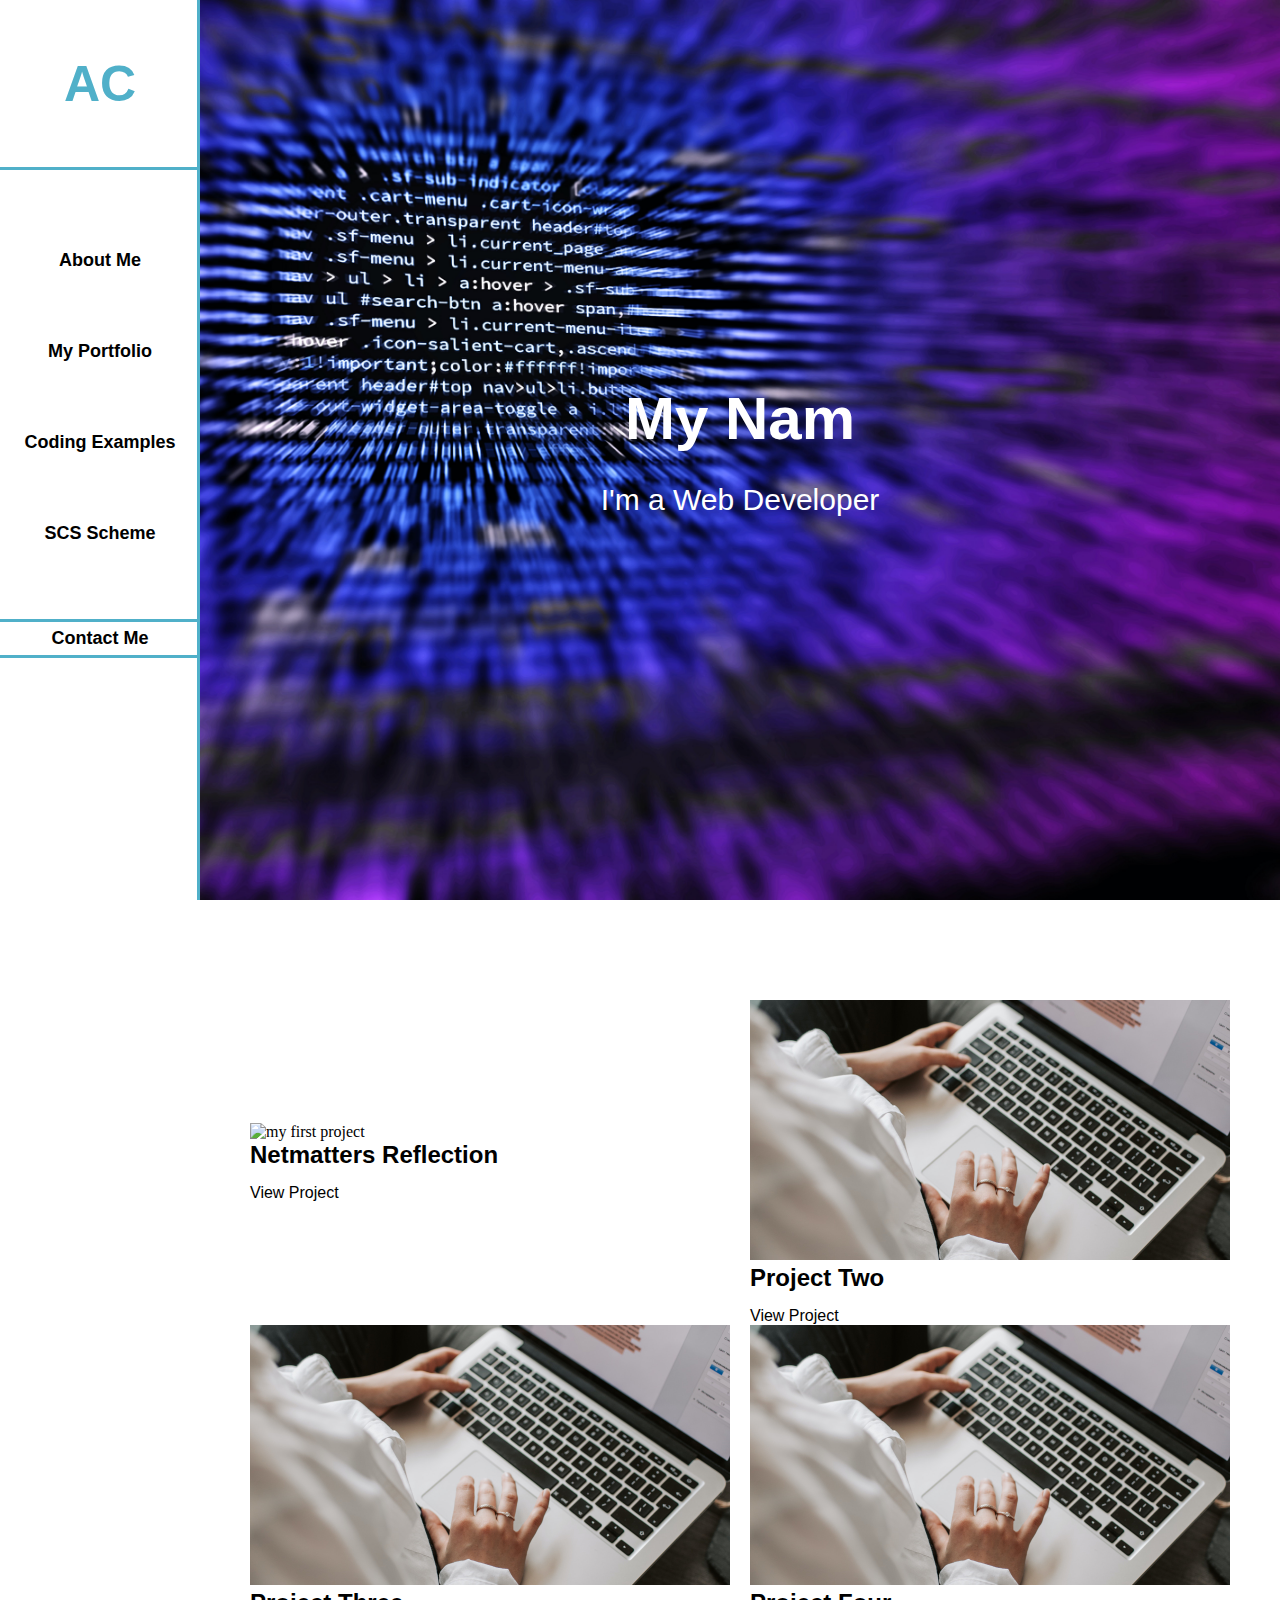
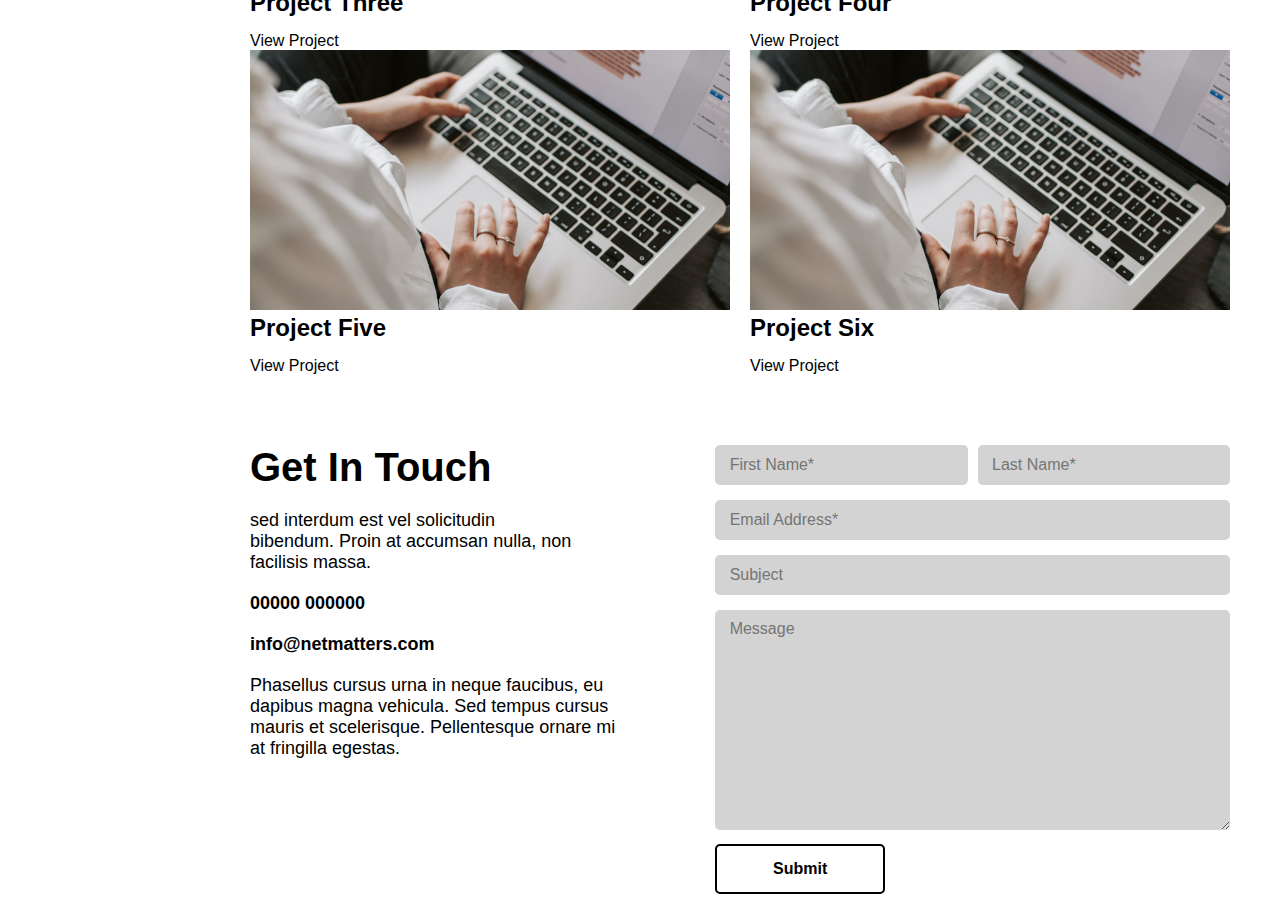
==== Index.html @ 8608a2a6 "added javascript to the pages." ====
<!DOCTYPE html>
	<html lang="en">
	<head>
		<script src="https://kit.fontawesome.com/be4ae0c476.js" crossorigin="anonymous"></script>
		<meta charset="utf-8">
		<meta name="viewport" content="width=device-width, initial-scale=1">
		<link rel="stylesheet" type="text/css" href="style.css">
		<title>Alex Cannon's portfolio</title>
	</head>
	<body style="margin: 0;">
		<div class="side-nav">
			<div class=logo>
				<a href="#first-top"><h1>AC</h1></a>
			</div>
			<div class="sections">
				<a class="pages" href="Aboutme.html"><span>About Me</span></a>
				<a class="pages" href="#projects"><span>My Portfolio</span></a>
				<a class="pages" href="Coding.html"><span>Coding Examples</span></a>
				<a class="pages" href="SCS.html"><span>SCS Scheme</span></a>
				<div class="contact">
					<a href="#contact-me"><strong>Contact Me</strong></a>
				</div>
				<div class="icons">
					<ul>
						<li><a href="#"><i class="fab fa-facebook-f fa-fw"></i></a></li>
						<li><a href="#"><i class="fab fa-instagram fa-fw"></i></a></li>
						<li><a href="#"><i class="fab fa-twitter fa-fw"></i></a></li>
						<li><a href="#"><i class="fab fa-linkedin-in fa-fw"></i></a></li>
					</ul>
				</div>
			</div>
		</div>
		<div class="tab-btn">
			<button class="hid-btn"><span id="menu-tab">m e n u</span> <i class="fas fa-arrow-right fa-fw"></i></button>
		</div>
		<div class="tab-btn-2">
			<button class="hid-btn-2"><span id="menu-tab-2">m e n u</span> <i class="fas fa-arrow-left fa-fw"></i></button>
		</div>
		<div class="content">
			<div id="first-top"></div>
			<div class="hero">
				<h1 class="text-effect">My Name is Alex Cannon</h1>
				<span>I'm a Web Developer</span>
				<a class="scroll-down" href="#bottom"><i class="fas fa-angle-double-down"></i></a>
			</div>
			<div class="main-content">
			<div class="projects" id="projects">
				<a href="http://netmatters.alex-cannon.netmatters-scs.co.uk/" target="blank">
					<div class="pro-img">			
						<img src="project1.PNG" alt="my first project">
						<p class="hidden-description">This is the first coding task I completed.<br>I was asked to recreate the Netmatters homepage.<br> Functionality will be added later.</p>
					</div>	
					<h2>Netmatters Reflection</h2>
					<span>View Project <i class="fas fa-arrow-right fa-fw"></i></span>
				</a>
				<a href="#">
					<div class="pro-img">
						<img src="new-placeholder.jpg" alt="placeholder img">
					</div>
					<h2>Project Two</h2>
					<span>View Project <i class="fas fa-arrow-right fa-fw"></i></span>
				</a>
				<a href="#">
					<div class="pro-img">
						<img src="new-placeholder.jpg" alt="placeholder img">
					</div>
					<h2>Project Three</h2>
					<span>View Project <i class="fas fa-arrow-right fa-fw"></i></span>
				</a>
				<a href="#">
					<div class="pro-img">
						<img src="new-placeholder.jpg" alt="placeholder img">
					</div>
					<h2>Project Four</h2>
					<span>View Project <i class="fas fa-arrow-right fa-fw"></i></span>
				</a>
				<a href="#">
					<div class="pro-img">
						<img src="new-placeholder.jpg" alt="placeholder img">
					</div>
					<h2>Project Five</h2>
					<span>View Project <i class="fas fa-arrow-right fa-fw"></i></span>
				</a>
				<a href="#">
					<div class="pro-img">
						<img src="new-placeholder.jpg" alt="placeholder img">
					</div>
					<h2>Project Six</h2>
					<span>View Project <i class="fas fa-arrow-right fa-fw"></i></span>
				</a>
			</div>
			<div class="form-section" id="contact-me">
				<div class="get-in-touch">
					<h2>Get In Touch</h2>
					<p>sed interdum est vel solicitudin<br> bibendum. Proin at accumsan nulla, non<br>facilisis massa.</p>
					<p class="contact-info">00000 000000</p>
					<p class="contact-info"><a href="#">info@netmatters.com</a></p>
					<p>Phasellus cursus urna in neque faucibus, eu<br>dapibus magna vehicula. Sed tempus cursus<br> mauris et scelerisque. Pellentesque ornare mi<br>at fringilla egestas.</p>
				</div>
				<form>
					<div class="fir-las">
						<input class="first" type="text" required name="first name" placeholder=" First Name*">
						<input type="text" required name="last name" placeholder=" Last Name*">
					</div>
					<input type="email" required name="email address" placeholder=" Email Address*">
					<input type="text"  name="subject" placeholder=" Subject">
					<textarea name="message" placeholder=" Message"></textarea>
					<input class="btn" type="submit" value="Submit">
				</form>
			</div>
			<div class="back-to-top" id="bottom">
				<a href="#"><i class="fas fa-angle-double-up"></i></a>
			</div>
			</div>
		</div>
		<script src="main.js"></script>
	</body>
	</html>
---- style.css ----
*{
	margin: 0;
	padding: 0;
	box-sizing: border-box;
}

.side-nav{
	align-items: center;
	position: fixed;
	width: 200px;
	height: 100vh;
	border-right: 3px solid #50b0c9;
	overflow-x: hidden;
	overflow-y: auto;
	z-index: 1;
	background-color: white;
}

.tab-btn, .tab-btn-2{
	position: fixed;
	top: 40%;
	visibility: hidden;
	z-index: 1;
}

.tab-btn-2{
	left: 197px;
}

.hid-btn, .hid-btn-2{
	height: 90px;
	width: 40px;
	position: absolute;
	background-color: white;
	border: 2px solid #50b0c9;
	border-radius: 3px;	
}

.hid-btn-2{
	border-left: none;
}


#menu-tab, #menu-tab-2{
	font-family: sans-serif;
	font-size: 13px;
	font-weight: 600;
	margin: 0;
	line-height: 1;

}

.hid-btn span, .hid-btn-2 span{
	position: absolute;
	width: 1em;
	top: 4%;
	left:30%;
}

.hid-btn i, .hid-btn-2 i{
	position: absolute;
	top: 80%;
	left: 27%;
	font-size: 13px;
}

.content{
	margin-left: 200px;
	margin-right: 50px;
}


@media all and (max-width: 600px){
	.tab-btn{
		visibility: visible;
	}
	/*.tab-btn-2{
		visibility: hidden;
	}*/
	.content{
		margin-left: 0;
	}
	.side-nav{
		visibility: hidden;
	}
}

.main-content{
	margin-left: 50px;
}

.logo{
	width: 200px;
	height: 170px;
	display: flex;
	justify-content: center;
	place-items: center;
	line-height: 3;
	font-family: sans-serif;
	border-bottom: 3px solid #50b0c9;

}

.logo h1{
	font-size: 50px !important;
	color: #50b0c9;
	text-decoration: none !important;
	margin-bottom: 0px !important;
}

.sections{
	width: 200px;
	font-size: 18px;
	font-weight: 600;
	font-family: sans-serif;
	align-items: center;
	justify-content: center;
	margin-top: 20px;
}

.pages{
	text-decoration: none;
	text-align: center;
	color: black;
	display: block;
	padding-top: 60px;
	margin-left: 0px;
	margin-bottom: 10px;
}

.pages span{
	padding-bottom: 6px;
}

.pages span:hover{
	border-bottom: 2px solid #50b0c9;
}

.contact{
	text-align: center;
	display: block;
	margin-top: 75px;
	margin-left: 0;
	margin-bottom: 10px;
	border-top: 3px solid #50b0c9;
	border-bottom: 3px solid #50b0c9;
	padding-top: 6px;
	padding-bottom: 6px;
	width: 200px;
}

a{
	text-decoration: none;
	color: black;
}

li {
	display: inline-block;
}

ul{
	text-align: center;
	margin: 50px 0;
}

i{
	color: #50b0c9;
	font-size: 19px;
}

.hero{
	width: auto;
	height: 100vh;
	background-image: url('hero-img.jpg');
	background-size: cover;
	background-position: 20% 30%;
	display: flex;
	position: relative;
	flex-direction: column;
	justify-content: center;
	align-items: center;
	margin-right: -50px;
}

.aboutme .hero{
	width: auto;
	height: 600px;
	background-image: url('hero-img2.jpg');
	background-size: cover;
	margin-right:-50px;
	background-position: 50% 50%;
	margin-bottom: 20px;
}

.coding .hero{
	width: auto;
	height: 600px;
	background-image: linear-gradient( rgb(0,0,0), rgba(0,0,0,.0)),url('hero-img3.jpg');
	background-size: cover;
	margin-right:-50px;
	background-position: 50% 50%;
	margin-bottom: 20px;
}

.hero h1{
	text-align: center;
	color: white;
	font-family: sans-serif;
	font-size: 60px;
	margin-bottom: 30px;
}

.hero span{
	color: white;
	font-family: sans-serif;
	font-size: 30px;
}

.scroll-down{
	position: absolute;
	bottom: 0;
	left: 50%;
}

.scroll-down i{
	font-size: 40px;
	color: white;
}

.projects{
	margin-top: 100px;
	display: flex;
	flex-wrap: wrap;
	flex-direction: row;
	justify-content: center;
	align-items: center;
	justify-content: space-between;
	margin-left: -20px;
}

.projects img{
	width: 100%;
}

.projects h2{
	font-family: sans-serif;
	font-weight: 600;
	margin-bottom: 15px;
	color: black;
}

.projects span{
	font-family: sans-serif;
	color: black;
	font-size: 16px;
}

.projects a{
	text-decoration: none;
	flex-basis: 390px;
	flex-grow: 1;
	flex-shrink: 1;
	margin-left: 20px;

}

.projects i{
	color: black;
	margin-bottom: 50px;
	font-size: 14px;
}

.pro-img{
	position: relative;
}

.hidden-description{
	position: absolute;
	top: 25%;
	left: 15%;
	color: white;
	font-size: 30px;
	visibility: hidden;
}

.projects a:hover .hidden-description{
	visibility: visible;
}

.projects a:hover h2, .projects a:hover span, .projects a:hover i{
	color: grey;
}

.projects a:hover img{
	box-shadow: 0 0 15px grey;
	border-radius: 5px;
}

.projects a:hover .pro-img::before{
	content: "";
	width: 100%;
	height: 99%;
	background-color: rgba(0, 0, 0, 0.5);
	position: absolute;
	border-radius: 5px;
}

.form-section{
	margin-top: 70px;
	width: 100%;
	display: flex;
	flex-direction: row;
	flex-wrap: wrap;
}

.get-in-touch{
	margin-right: 100px;
}

@media all and (max-width: 900px){
	.get-in-touch{
		margin-right: 0px;
	}
}

.form-section h2{
	font-family: sans-serif;
	font-size: 40px;
	font-weight: 600;
	margin-bottom: 20px;
}

.form-section p{
	font-family: sans-serif;
	font-size: 18px;
	margin-bottom: 20px;
}

.contact-info{
	font-family: sans-serif;
	margin-bottom: 20px;
	font-size: 20px;
	font-weight: 600;
}

form{
	height: auto;
	flex-grow: 1
}

.fir-las{
	display: flex;
}

input{
	display: block;
	width: 100%;
	height: 40px;
	margin-bottom: 15px;
	background-color: lightgrey;
	font-family: sans-serif;
	font-size: 16px;
	border-radius: 5px;
	border: none;
	padding-left: 10px;
}

textarea{
	width: 100%;
	height: 220px;
	background-color: lightgrey;
	font-family: sans-serif;
	font-size: 16px;
	margin-bottom: 10px;
	border-radius: 5px;
	border: none;
	padding-left: 10px;
	padding-top: 10px;
}

.back-to-top{
	display: flex;
	justify-content: center;
}

.back-to-top i{
	font-size: 40px;
	color: black;
}

.first{
	margin-right: 10px;
}

.btn{
	width: 170px;
	height: 50px;
	font-family: sans-serif;
	font-size: 16px;
	font-weight: 600;
	color: black;
	background-color: #fff;
	border-radius: 5px;
	border: 2px solid black;
	padding: 0;
}

.about h1{
	width: auto;
	font-family: sans-serif;
	font-size: 40px;
	margin-bottom: 30px;
	text-decoration: underline;
}

.about p{
	font-family: sans-serif;
	font-size: 23px;
	margin-bottom: 10px;
	font-weight: 600;
}

.about{
	text-align: center;
}

.coding{
	text-align: center
}

.coding h2{
	width: auto;
	font-size: 30px;
	font-family: sans-serif;
	font-weight: 600;
	margin-bottom: 5px;
	text-transform: uppercase;
}

.coding p{
	font-size: 25px;
	font-family: sans-serif;
	margin-top: 15px;
	line-height: 35px;
}

.coding-box{
	border: solid 3px black;
	width: 400px;
	position: relative;
	display: flex;
}

.example{
	width: 300px;
	text-align: left;
}

#example-1{
	font-size: 20px;
	text-decoration: underline;
	text-align: left;
	padding-left: 100px; 
	text-transform: none;
}

.coding .explanation{
	font-size: 16px;
	text-align: left;
	width: 400px;
	line-height: 20px;
	margin-top: 10px;
}

.SCS .hero{
	width: auto;
	height: 900px;
	background-image:url('hero-net.jpg');
	background-size: cover;
	margin-right:-50px;
	background-position: 60% 90%;
	margin-bottom: 20px;
}

.SCS .hero:hover .hid-container{
	display: block;
}
.SCS .hid-container{
	width: 1000px;
	display: none;
}

.SCS .hid-msg{
	font-size: 35px;
	color: black;
	font-family: sans-serif;
	font-weight: 600;
	border: 3px solid black;
	border-radius: 5px;
	padding: 5px;
	background-color: #fff;
	position: absolute;
	top: 40%;
	left: 65%;
}

.SCS .hid-item{
	font-size: 20px;
	font-family: sans-serif;
	border: 3px solid black;
	border-radius: 5px;
	background-color: white;
	padding: 4px;
	width: 150px;
	position: absolute;
	top: 52%;
	left: 58%;
	text-align: center;
}

.SCS .hid-item2{
	font-size: 20px;
	font-family: sans-serif;
	border: 3px solid black;
	border-radius: 5px;
	background-color: white;
	padding: 4px;
	width: 150px;
	position: absolute;
	top: 52%;
	left: 87%;
}

@media all and (max-width: 1400px){
	.SCS .hero:hover .hid-container{
		display: none;
	}
}

.SCS h1{
	font-family: sans-serif;
	font-size: 30px;
	text-align: center;
	margin-bottom: 10px;
	text-decoration: underline;
}

.SCS h2{
	font-size: 20px;
	font-family: sans-serif;
	margin-bottom: 10px;
	text-align: center;
	border: 2px solid black;
}

.SCS p{
	font-size: 18px;
	font-family: sans-serif;
	margin-bottom: 20px;
}

.SCS .team{
	color: black;
	text-decoration: none;
	font-family: sans-serif;
	font-size: 16px;
	font-weight: 600;
}

.about-net h2{
	font-size: 25px;
	font-family: sans-serif;
	margin: 0;
	text-align: left;
	border: none;
	margin-top: 20px;
	margin-bottom: 10px;
}

.about-net p{
	font-size: 16px;
	font-family: sans-serif;
	font-weight: 600;
	line-height: 20px;
}


@media all and (max-width: 600px){
	.show-this-menu{
		visibility: visible;
	}			
}

@media all and (max-width: 600px){
	.hide-button{
		visibility: hidden;
	}
}

@media all and (max-width: 600px){
	.show-button{
		visibility: visible;
	}
}
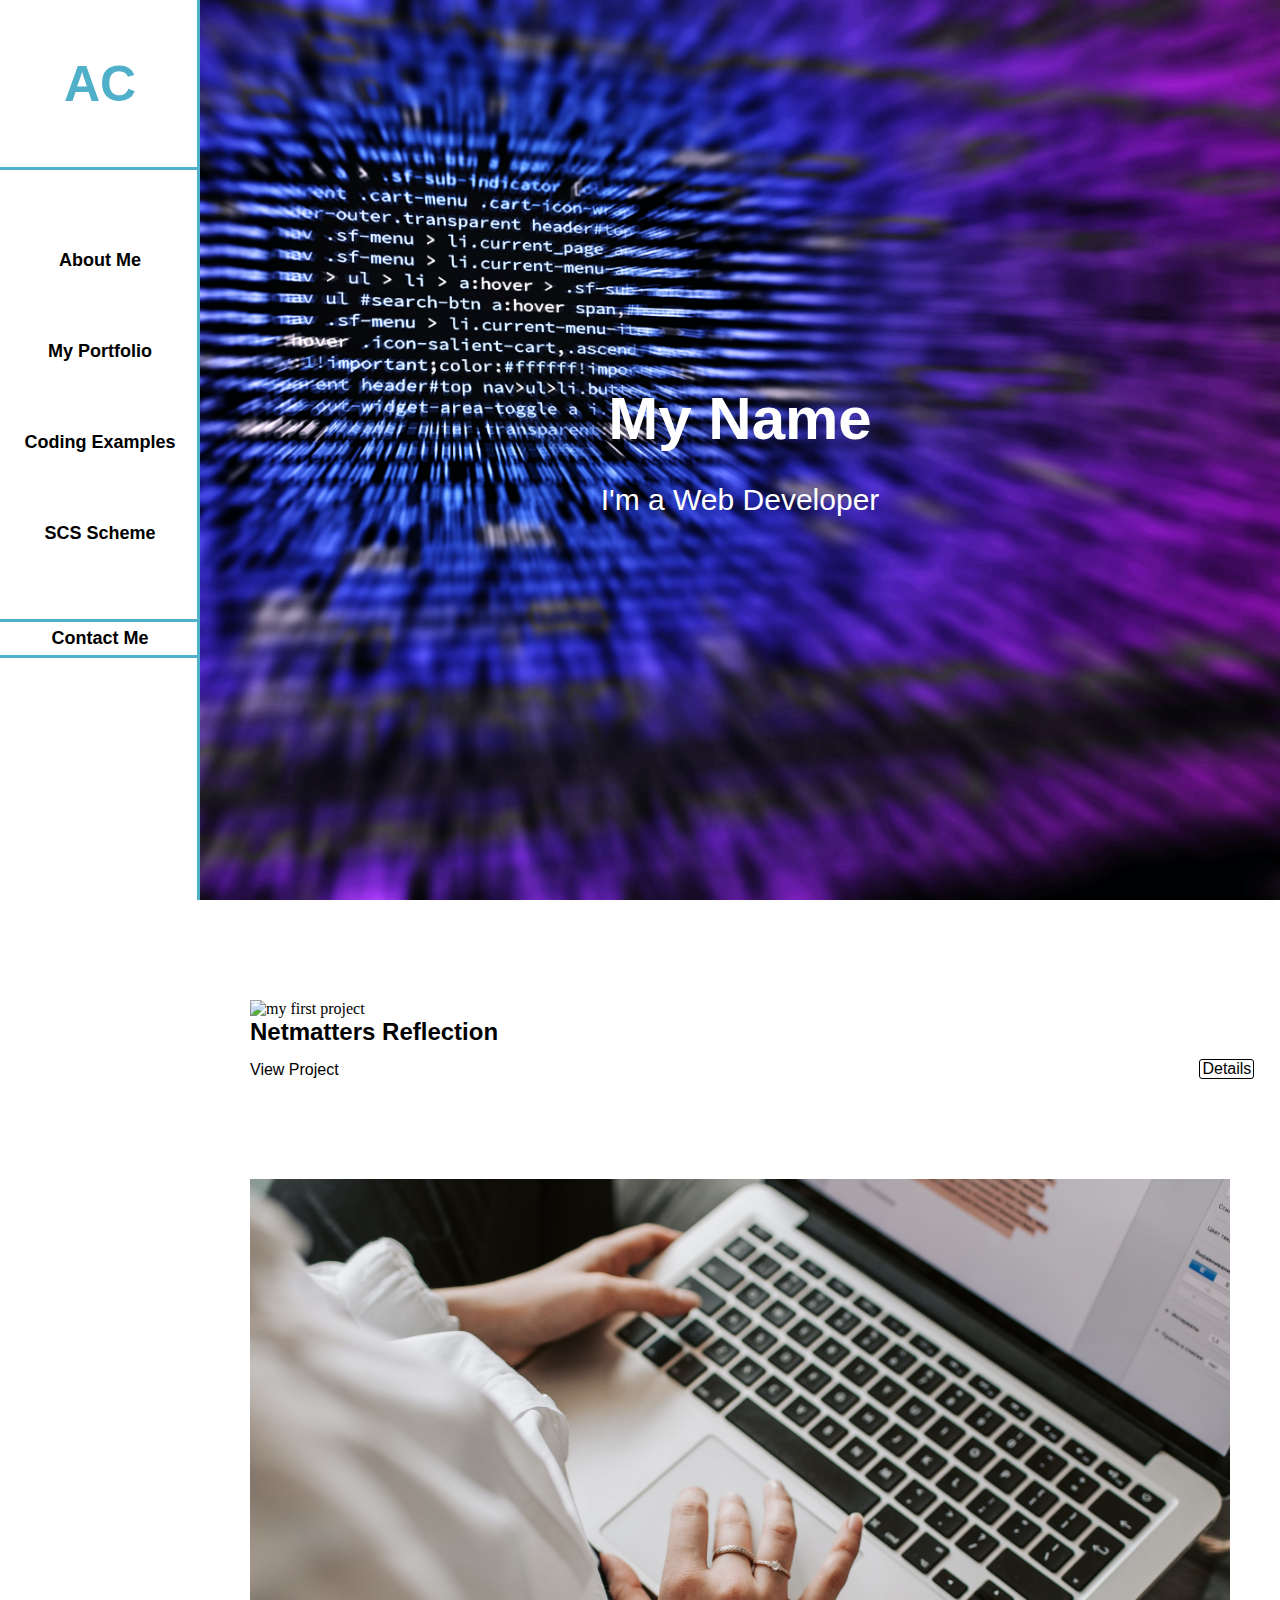
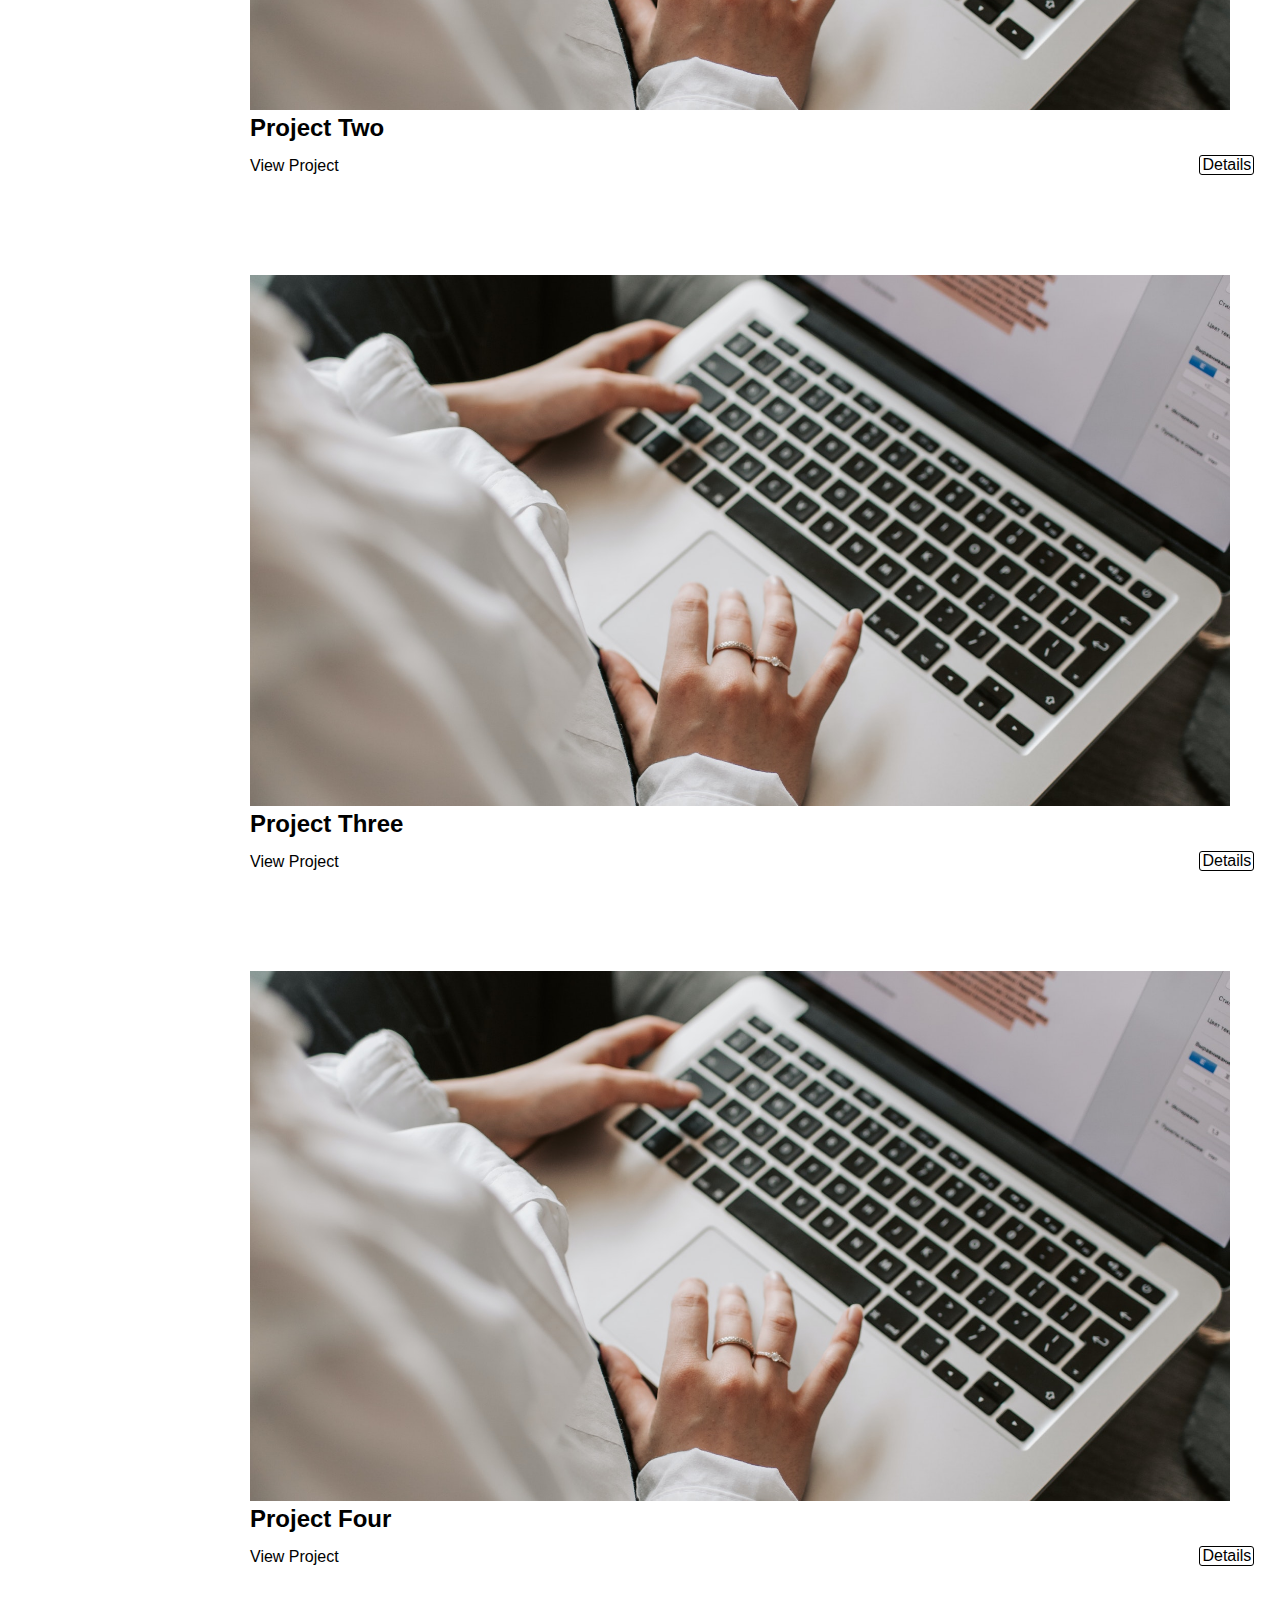
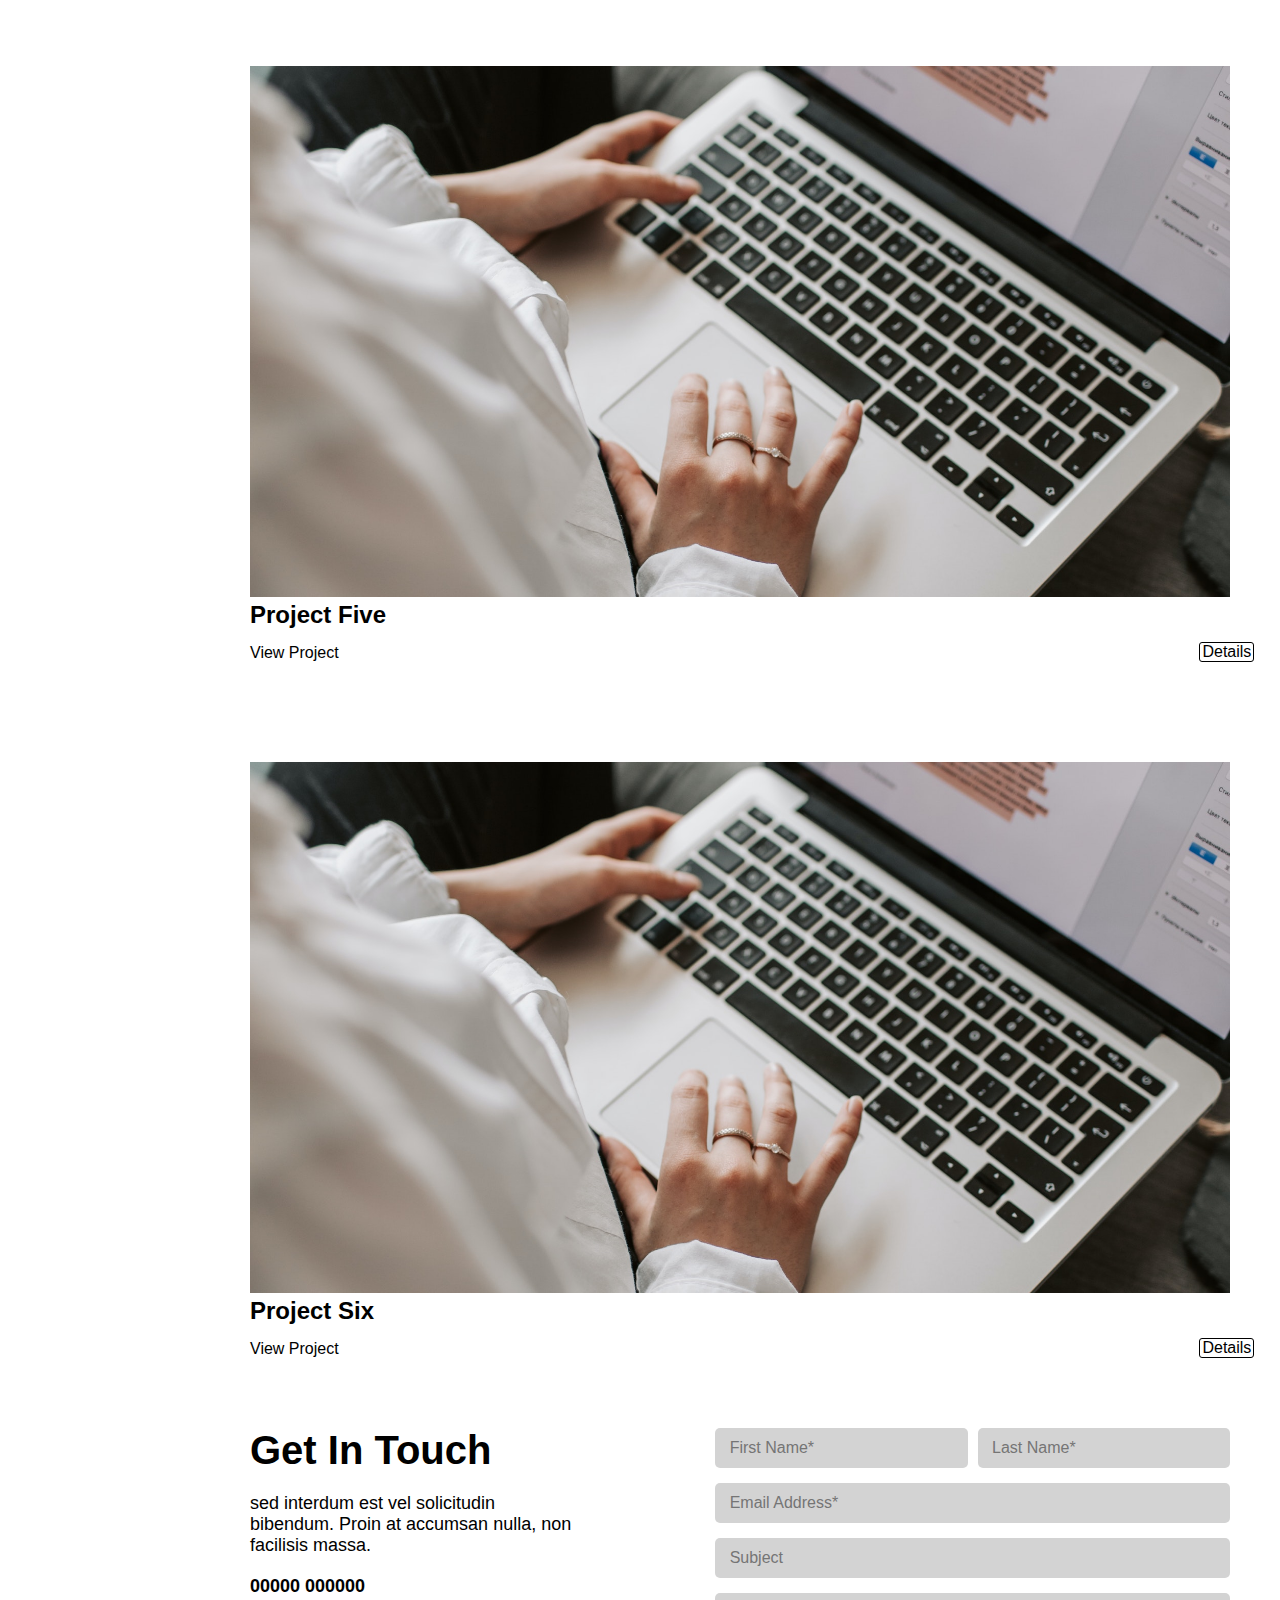
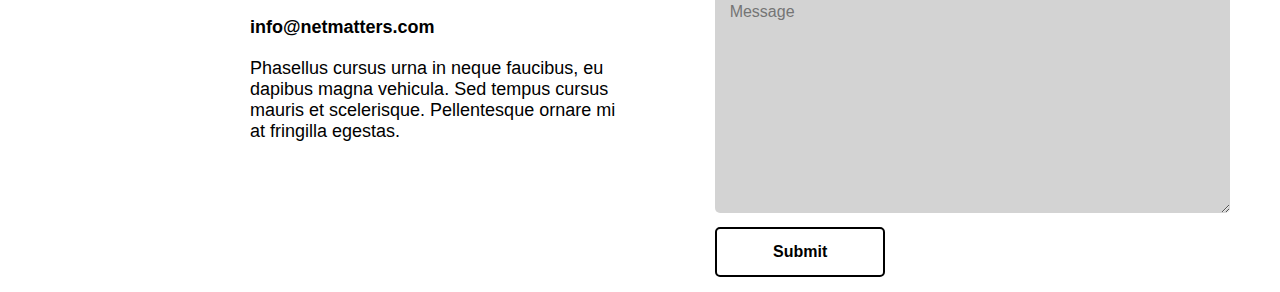
==== commit 6bc09e01: "fixed some stuff broke others" ====
--- a/Index.html
+++ b/Index.html
@@ -41,53 +41,71 @@
 			<div class="hero">
 				<h1 class="text-effect">My Name is Alex Cannon</h1>
 				<span>I'm a Web Developer</span>
-				<a class="scroll-down" href="#bottom"><i class="fas fa-angle-double-down"></i></a>
+				<a class="scroll-down" href="#projects"><i class="fas fa-angle-double-down"></i></a>
 			</div>
 			<div class="main-content">
 			<div class="projects" id="projects">
-				<a href="http://netmatters.alex-cannon.netmatters-scs.co.uk/" target="blank">
-					<div class="pro-img">			
-						<img src="project1.PNG" alt="my first project">
-						<p class="hidden-description">This is the first coding task I completed.<br>I was asked to recreate the Netmatters homepage.<br> Functionality will be added later.</p>
-					</div>	
-					<h2>Netmatters Reflection</h2>
-					<span>View Project <i class="fas fa-arrow-right fa-fw"></i></span>
-				</a>
-				<a href="#">
-					<div class="pro-img">
-						<img src="new-placeholder.jpg" alt="placeholder img">
-					</div>
-					<h2>Project Two</h2>
-					<span>View Project <i class="fas fa-arrow-right fa-fw"></i></span>
-				</a>
-				<a href="#">
-					<div class="pro-img">
-						<img src="new-placeholder.jpg" alt="placeholder img">
-					</div>
-					<h2>Project Three</h2>
-					<span>View Project <i class="fas fa-arrow-right fa-fw"></i></span>
-				</a>
-				<a href="#">
-					<div class="pro-img">
-						<img src="new-placeholder.jpg" alt="placeholder img">
-					</div>
-					<h2>Project Four</h2>
-					<span>View Project <i class="fas fa-arrow-right fa-fw"></i></span>
-				</a>
-				<a href="#">
-					<div class="pro-img">
-						<img src="new-placeholder.jpg" alt="placeholder img">
-					</div>
-					<h2>Project Five</h2>
-					<span>View Project <i class="fas fa-arrow-right fa-fw"></i></span>
-				</a>
-				<a href="#">
-					<div class="pro-img">
-						<img src="new-placeholder.jpg" alt="placeholder img">
-					</div>
-					<h2>Project Six</h2>
-					<span>View Project <i class="fas fa-arrow-right fa-fw"></i></span>
-				</a>
+				<div class="containing-pro">
+					<a href="http://netmatters.alex-cannon.netmatters-scs.co.uk/" target="blank">
+						<div class="pro-img">			
+							<img src="project1.PNG" alt="my first project">
+							<p class="hidden-description">This is the first coding task I completed.<br>I was asked to recreate the Netmatters homepage.<br> Functionality will be added later.</p>
+						</div>	
+						<h2>Netmatters Reflection</h2>
+						<span>View Project <i class="fas fa-arrow-right fa-fw"></i></span>
+					</a>
+					<button class="details">Details</button>
+				</div>
+				<div class="containing-pro">
+					<a href="#">
+						<div class="pro-img">
+							<img src="new-placeholder.jpg" alt="placeholder img">
+						</div>
+						<h2>Project Two</h2>
+						<span>View Project <i class="fas fa-arrow-right fa-fw"></i></span>
+					</a>
+					<button class="details">Details</button>
+				</div>
+				<div class="containing-pro">
+					<a href="#">
+						<div class="pro-img">
+							<img src="new-placeholder.jpg" alt="placeholder img">
+						</div>
+						<h2>Project Three</h2>
+						<span>View Project <i class="fas fa-arrow-right fa-fw"></i></span>
+					</a>
+					<button class="details">Details</button>
+				</div>
+				<div class="containing-pro">
+					<a href="#">
+						<div class="pro-img">
+							<img src="new-placeholder.jpg" alt="placeholder img">
+						</div>
+						<h2>Project Four</h2>
+						<span>View Project <i class="fas fa-arrow-right fa-fw"></i></span>
+					</a>
+					<button class="details">Details</button>
+				</div>
+				<div class="containing-pro">
+					<a href="#">
+						<div class="pro-img">
+							<img src="new-placeholder.jpg" alt="placeholder img">
+						</div>
+						<h2>Project Five</h2>
+						<span>View Project <i class="fas fa-arrow-right fa-fw"></i></span>
+					</a>
+					<button class="details">Details</button>
+				</div>
+				<div class="containing-pro">
+					<a href="#">
+						<div class="pro-img">
+							<img src="new-placeholder.jpg" alt="placeholder img">
+						</div>
+						<h2>Project Six</h2>
+						<span>View Project <i class="fas fa-arrow-right fa-fw"></i></span>
+					</a>
+					<button class="details">Details</button>
+				</div>
 			</div>
 			<div class="form-section" id="contact-me">
 				<div class="get-in-touch">
--- a/style.css
+++ b/style.css
@@ -227,7 +227,7 @@
 	color: white;
 }
 
-.projects{
+.containing-pro{
 	margin-top: 100px;
 	display: flex;
 	flex-wrap: wrap;
@@ -238,24 +238,24 @@
 	margin-left: -20px;
 }
 
-.projects img{
+.containing-pro img{
 	width: 100%;
 }
 
-.projects h2{
+.containing-pro h2{
 	font-family: sans-serif;
 	font-weight: 600;
 	margin-bottom: 15px;
 	color: black;
 }
 
-.projects span{
-	font-family: sans-serif;
-	color: black;
-	font-size: 16px;
-}
-
-.projects a{
+.containing-pro span{
+	font-family: sans-serif;
+	color: black;
+	font-size: 16px;
+}
+
+.containing-pro a{
 	text-decoration: none;
 	flex-basis: 390px;
 	flex-grow: 1;
@@ -264,10 +264,28 @@
 
 }
 
-.projects i{
+.containing-pro i{
 	color: black;
 	margin-bottom: 50px;
 	font-size: 14px;
+}
+
+/*.containing-pro{
+	position: relative;
+}*/
+
+.details{
+	position: absolute;
+	right: 2%;
+	cursor: pointer;
+	background-color: white;
+	width: 55px;
+	height: 20px;
+	border: 1px solid black;
+	border-radius: 3px;
+	font-size: 16px;
+	font-family: sans-serif;
+	align-self: flex-end;
 }
 
 .pro-img{
@@ -283,20 +301,42 @@
 	visibility: hidden;
 }
 
-.projects a:hover .hidden-description{
+@media all and (max-width: 783px){
+	.hidden-description{
+		top:20%;
+		font-size: 20px;
+		font-weight:600;
+	}
+}
+
+@media all and (max-width: 637px){
+	.hidden-description{
+		font-size: 17px;
+	}
+}
+
+@media all and (max-width: 390px){
+	.hidden-description{
+		font-size: 15px;
+		top: 10%;
+		left: 10%;
+	}
+}
+
+.containing-pro a:hover .hidden-description{
 	visibility: visible;
 }
 
-.projects a:hover h2, .projects a:hover span, .projects a:hover i{
+.containing-pro a:hover h2, .containing-pro a:hover span, .containing-pro a:hover i{
 	color: grey;
 }
 
-.projects a:hover img{
+.containing-pro a:hover img{
 	box-shadow: 0 0 15px grey;
 	border-radius: 5px;
 }
 
-.projects a:hover .pro-img::before{
+.containing-pro a:hover .pro-img::before{
 	content: "";
 	width: 100%;
 	height: 99%;
@@ -446,22 +486,29 @@
 
 .coding-box{
 	border: solid 3px black;
-	width: 400px;
 	position: relative;
-	display: flex;
+	max-width: 400px;
 }
 
 .example{
-	width: 300px;
 	text-align: left;
+}
+
+@media all and (max-width: 480px){
+	.coding .main-content{
+		margin:0;
+	}
+	.coding-box{
+		width: auto;
+	}
 }
 
 #example-1{
 	font-size: 20px;
 	text-decoration: underline;
-	text-align: left;
-	padding-left: 100px; 
+	text-align: center;
 	text-transform: none;
+	max-width: 400px;
 }
 
 .coding .explanation{
@@ -470,6 +517,12 @@
 	width: 400px;
 	line-height: 20px;
 	margin-top: 10px;
+}
+
+.p-container{
+	max-width: 500px;
+	display: flex;
+	flex-wrap: wrap;
 }
 
 .SCS .hero{
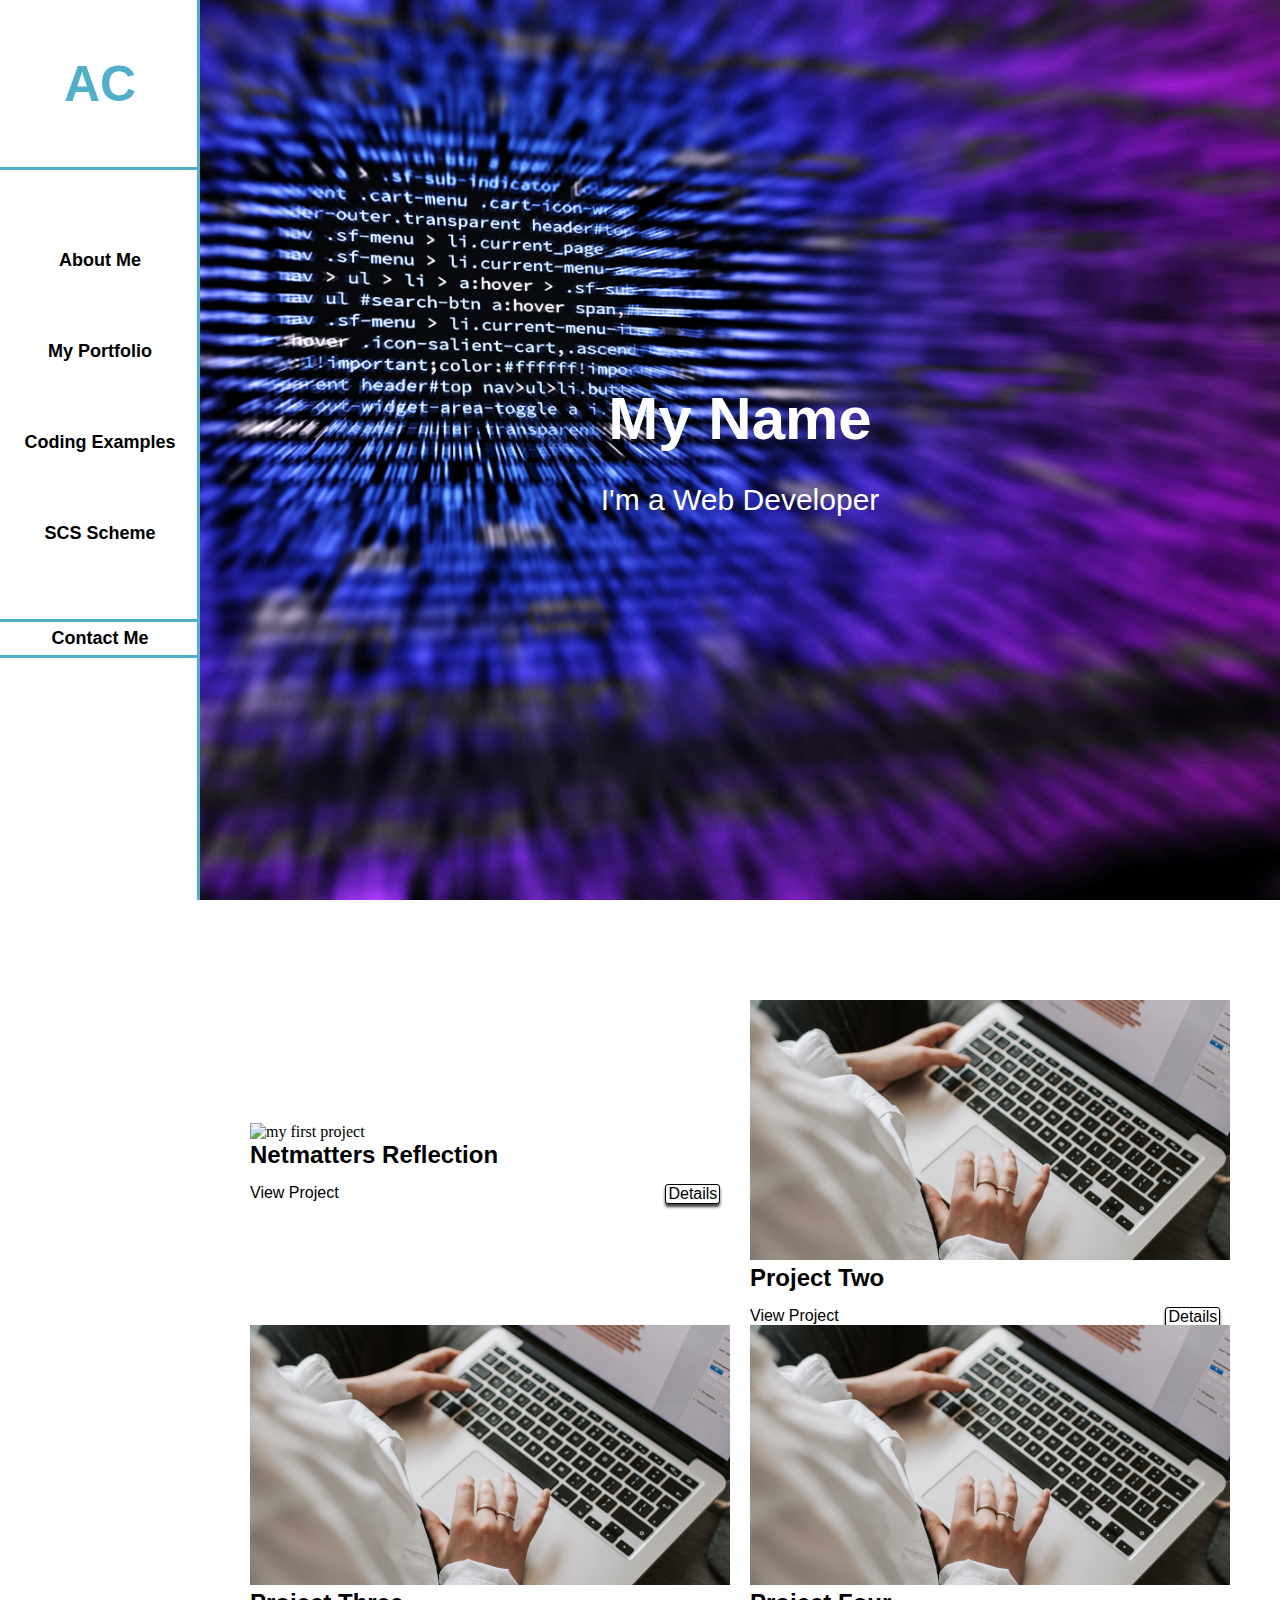
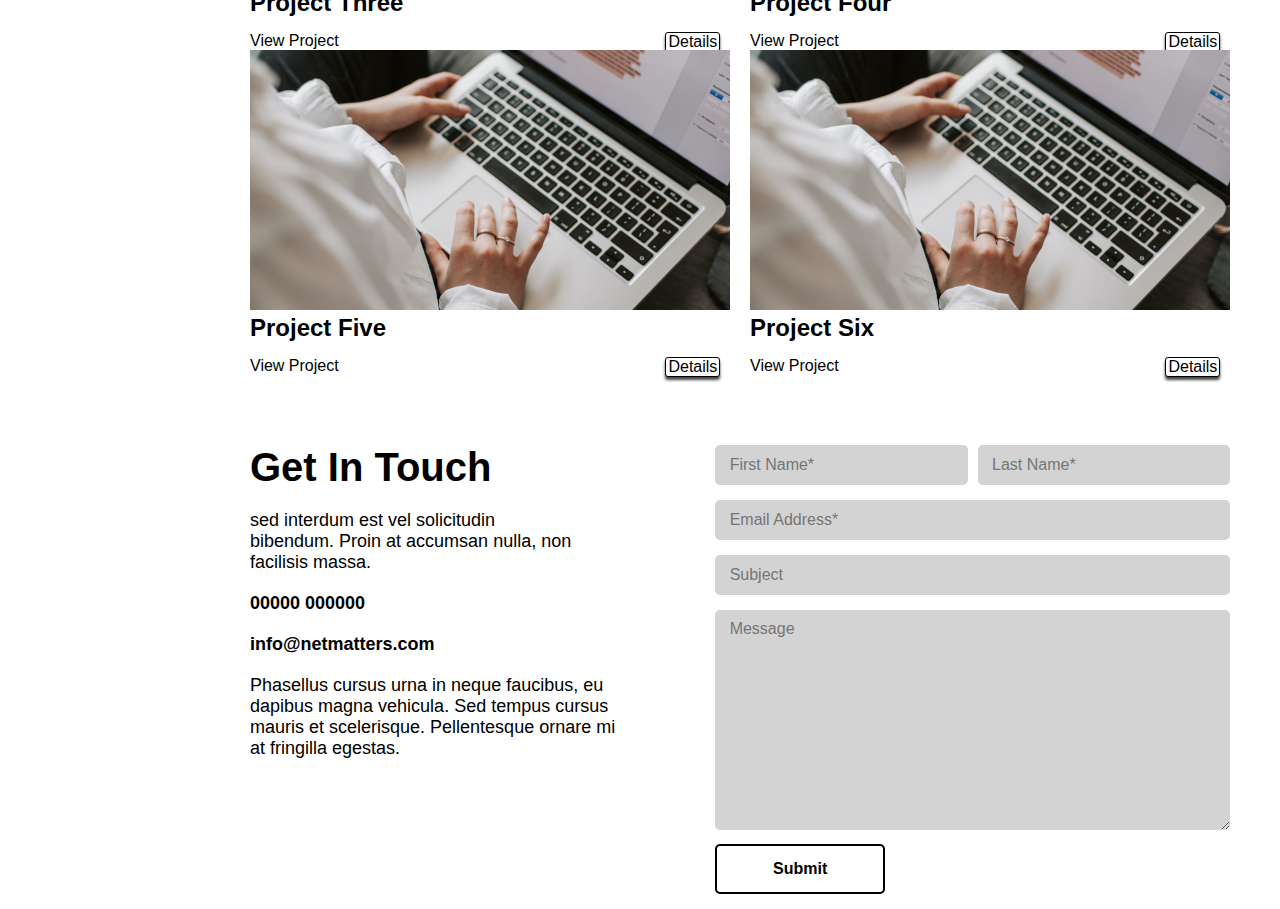
==== commit 6b018a78: "fixed issues previously broken and added details button" ====
--- a/Index.html
+++ b/Index.html
@@ -49,12 +49,15 @@
 					<a href="http://netmatters.alex-cannon.netmatters-scs.co.uk/" target="blank">
 						<div class="pro-img">			
 							<img src="project1.PNG" alt="my first project">
-							<p class="hidden-description">This is the first coding task I completed.<br>I was asked to recreate the Netmatters homepage.<br> Functionality will be added later.</p>
+							<div class="detail-pop-up">
+								<p>This is the fisrt coding task I completed set by Netmatters, I was asked to recreate the Netmatters webpage using only HTML and Scss, I had to mimic the webpage by looking at the real page and moddeling mine after it until it was near identical.</p>
+							</div>
 						</div>	
 						<h2>Netmatters Reflection</h2>
 						<span>View Project <i class="fas fa-arrow-right fa-fw"></i></span>
 					</a>
 					<button class="details">Details</button>
+					<button class="remove">Close</button>
 				</div>
 				<div class="containing-pro">
 					<a href="#">
--- a/style.css
+++ b/style.css
@@ -227,7 +227,7 @@
 	color: white;
 }
 
-.containing-pro{
+.projects{
 	margin-top: 100px;
 	display: flex;
 	flex-wrap: wrap;
@@ -255,88 +255,76 @@
 	font-size: 16px;
 }
 
-.containing-pro a{
-	text-decoration: none;
+.containing-pro i{
+	color: black;
+	margin-bottom: 50px;
+	font-size: 14px;
+}
+
+.containing-pro{
+	position: relative;
 	flex-basis: 390px;
 	flex-grow: 1;
 	flex-shrink: 1;
 	margin-left: 20px;
-
-}
-
-.containing-pro i{
-	color: black;
-	margin-bottom: 50px;
-	font-size: 14px;
-}
-
-/*.containing-pro{
-	position: relative;
-}*/
-
-.details{
+}
+
+.details, .remove{
 	position: absolute;
 	right: 2%;
 	cursor: pointer;
 	background-color: white;
 	width: 55px;
-	height: 20px;
 	border: 1px solid black;
 	border-radius: 3px;
 	font-size: 16px;
 	font-family: sans-serif;
-	align-self: flex-end;
+	box-shadow: 0px 3px 3px 0px rgba(0, 0, 0, 0.75);
+}
+
+.remove{
+	visibility: hidden;
 }
 
 .pro-img{
 	position: relative;
 }
 
-.hidden-description{
-	position: absolute;
-	top: 25%;
-	left: 15%;
-	color: white;
-	font-size: 30px;
+.detail-pop-up{
+	max-width: 400px;
+	max-height: 160px;
+	background-color: white;
+	border: 2px solid black;
+	border-radius: 5px;
+	position: absolute;
+	top: 0%;
+	left: 23%;
+	overflow: scroll;
 	visibility: hidden;
 }
 
-@media all and (max-width: 783px){
-	.hidden-description{
-		top:20%;
-		font-size: 20px;
-		font-weight:600;
-	}
-}
-
-@media all and (max-width: 637px){
-	.hidden-description{
-		font-size: 17px;
-	}
-}
-
-@media all and (max-width: 390px){
-	.hidden-description{
-		font-size: 15px;
-		top: 10%;
-		left: 10%;
-	}
-}
-
-.containing-pro a:hover .hidden-description{
+.detail-pop-up p{
+	font-size: 16px;
+	font-family: sans-serif;
+	font-weight: 600;
+	margin: 20px;
+	max-width: 400px;
+}
+
+.containing-pro:hover .hidden-description{
 	visibility: visible;
 }
 
-.containing-pro a:hover h2, .containing-pro a:hover span, .containing-pro a:hover i{
+.containing-pro a:hover h2, .containing-pro:hover span, .containing-pro:hover i{
 	color: grey;
 }
 
-.containing-pro a:hover img{
+.containing-pro:hover img{
 	box-shadow: 0 0 15px grey;
 	border-radius: 5px;
 }
 
-.containing-pro a:hover .pro-img::before{
+.containing-pro:hover .pro-img::before{
 	content: "";
 	width: 100%;
 	height: 99%;
@@ -654,4 +642,16 @@
 	.show-button{
 		visibility: visible;
 	}
+}
+
+.show-popup{
+	visibility: visible;
+}
+
+.show-btn{
+	visibility: visible;
+}
+
+.hide-btn{
+	visibility: hidden;
 }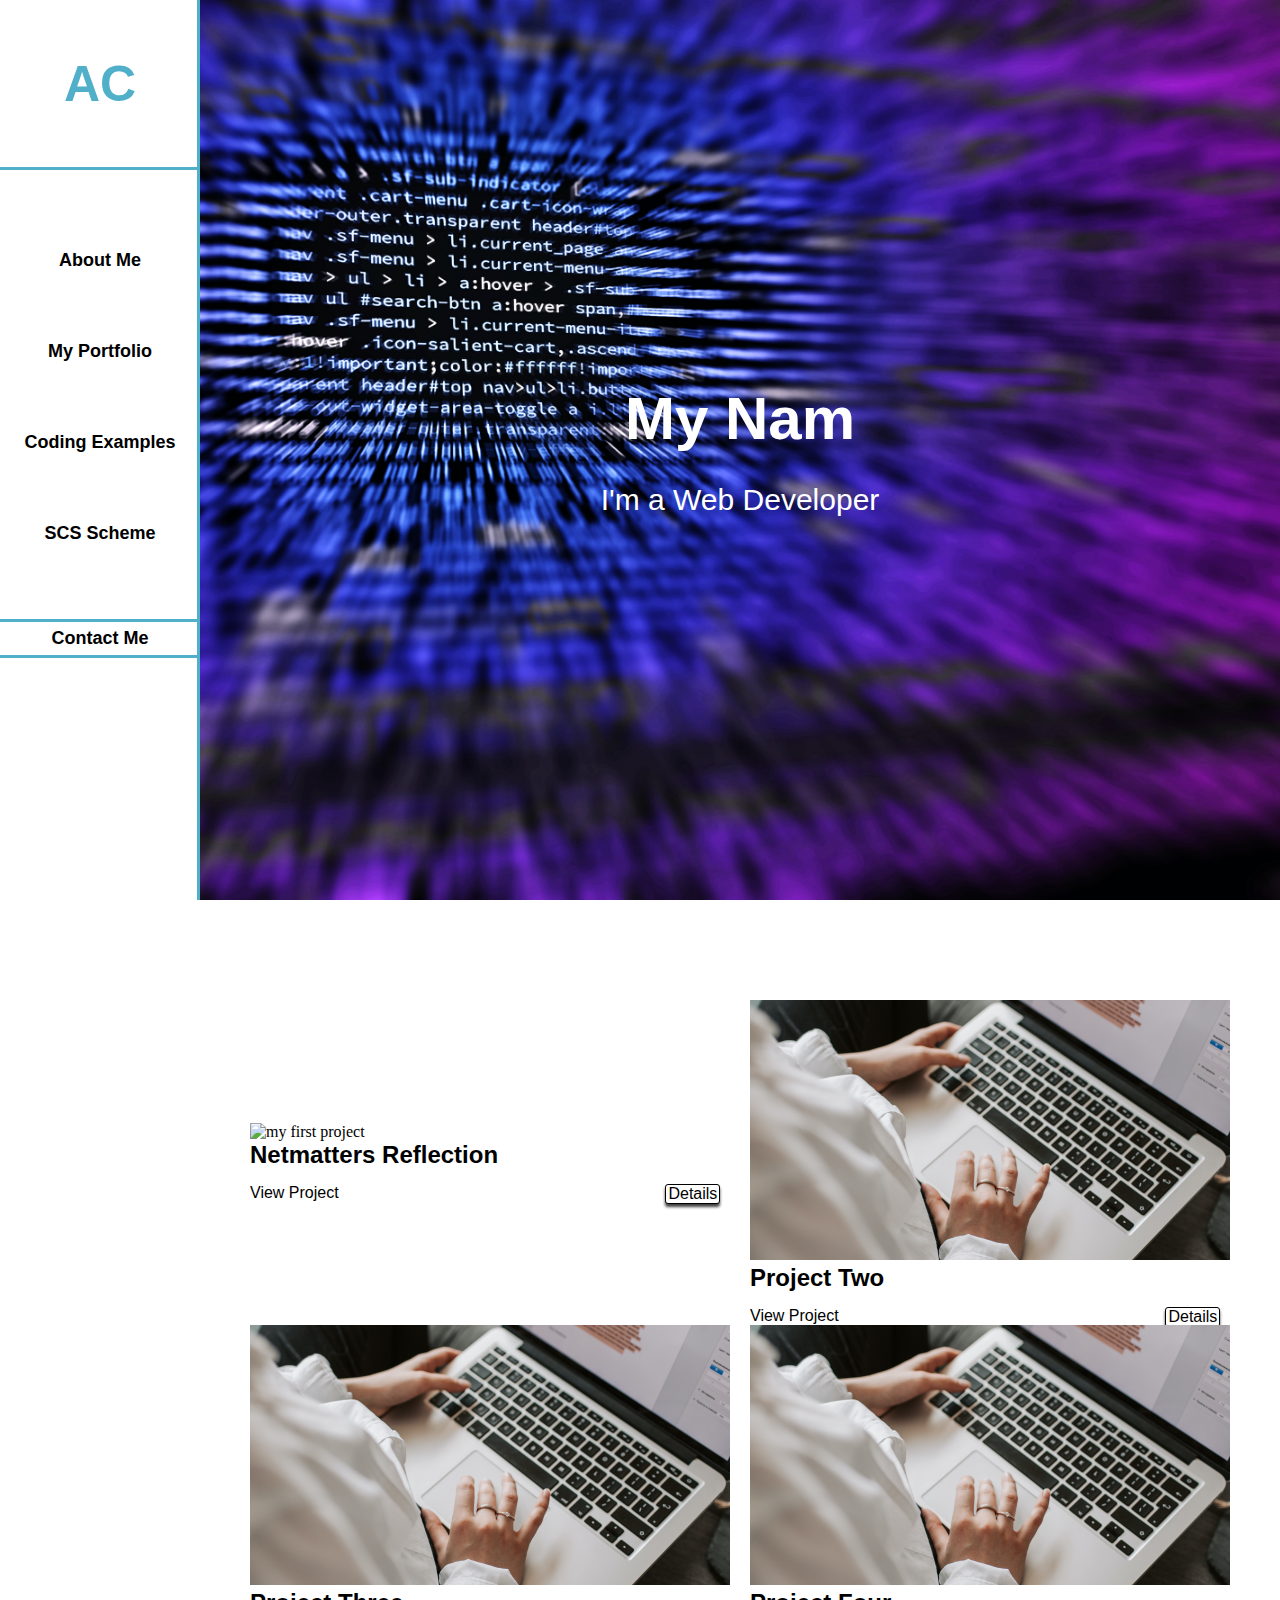
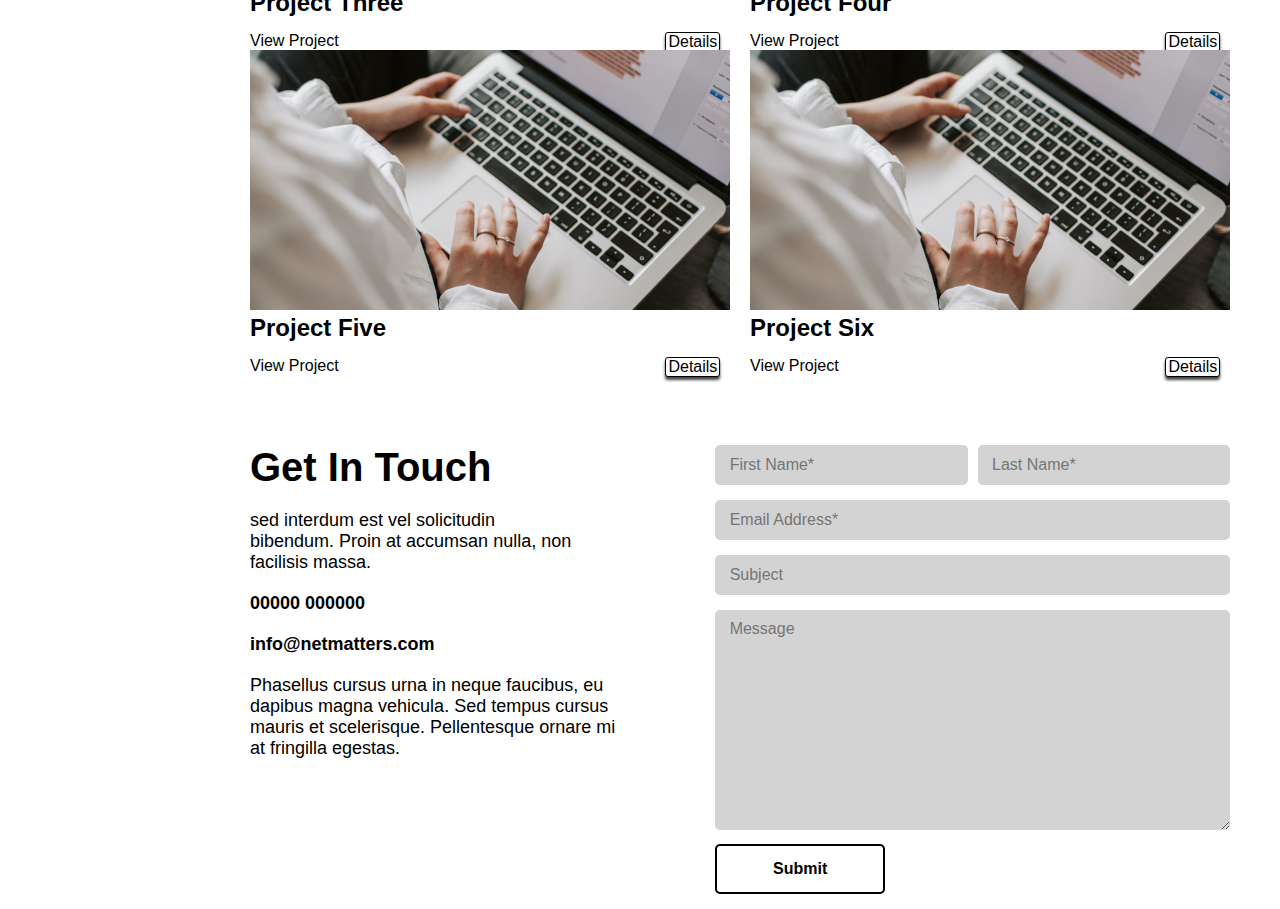
==== commit e7f28464: "fixed a few more issues and some general polishing of the site" ====
--- a/Index.html
+++ b/Index.html
@@ -50,7 +50,7 @@
 						<div class="pro-img">			
 							<img src="project1.PNG" alt="my first project">
 							<div class="detail-pop-up">
-								<p>This is the fisrt coding task I completed set by Netmatters, I was asked to recreate the Netmatters webpage using only HTML and Scss, I had to mimic the webpage by looking at the real page and moddeling mine after it until it was near identical.</p>
+								<p>This is the fisrt coding task I completed set by Netmatters, I was asked to recreate the Netmatters webpage using only HTML and Scss, I had to mimic the webpage by looking at the real page and modelling mine after it until it was near identical.</p>
 							</div>
 						</div>	
 						<h2>Netmatters Reflection</h2>
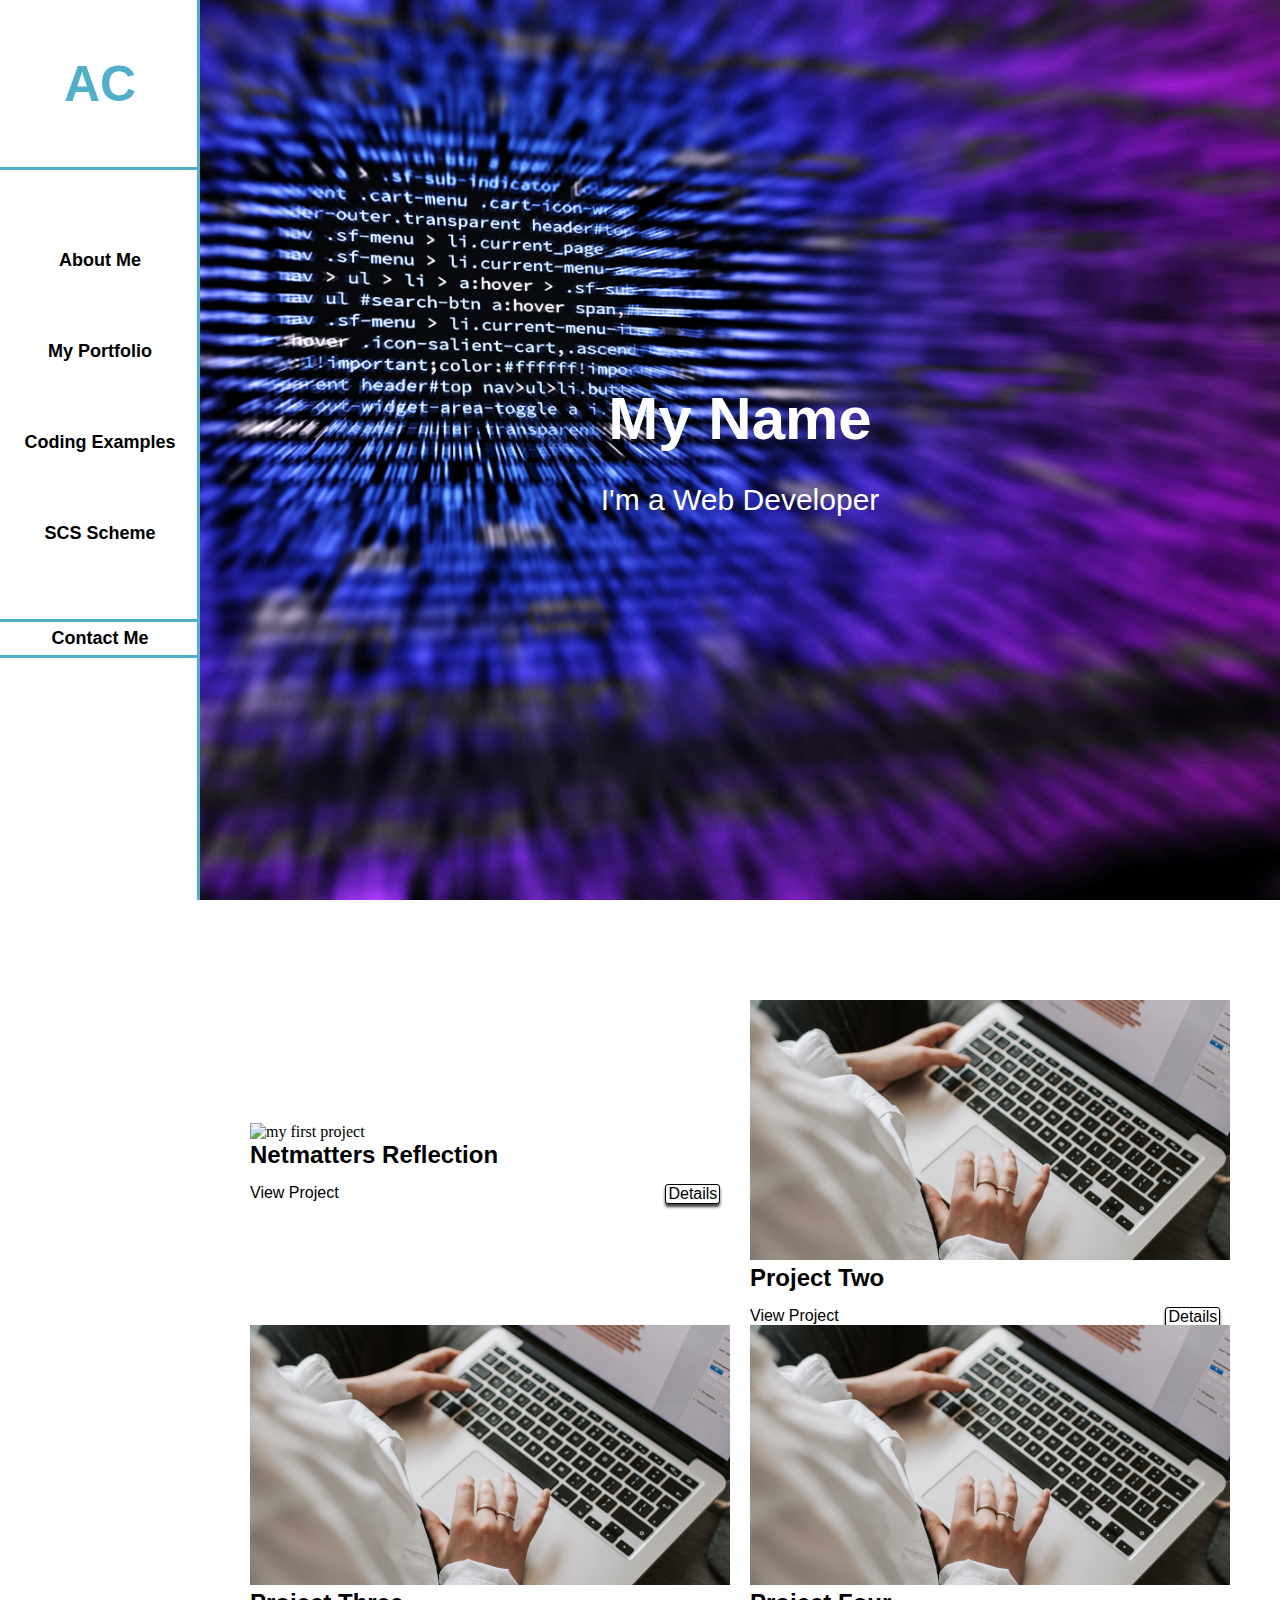
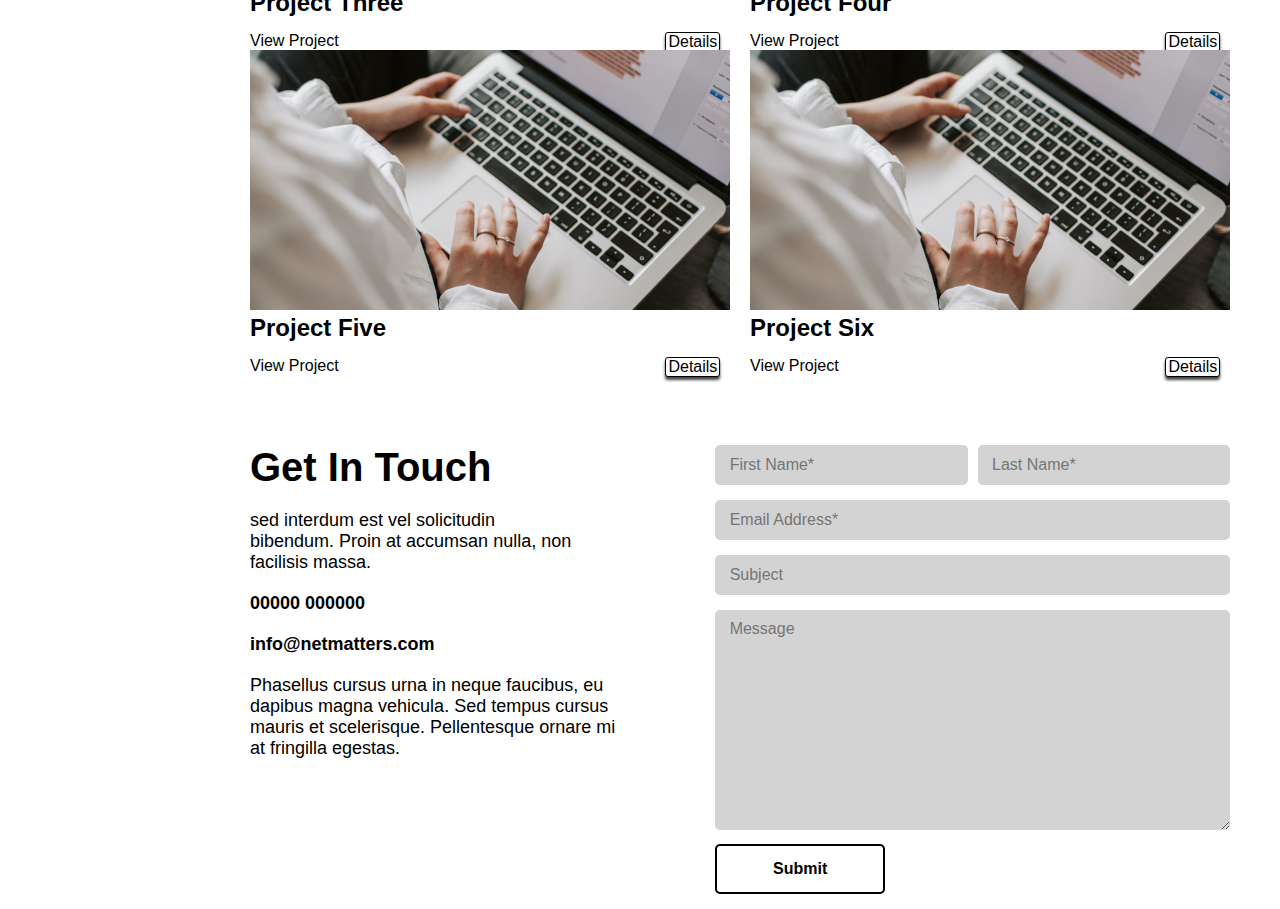
==== commit 5d27ce0b: "changed overflow scroll to auto and fixed typo" ====
--- a/Index.html
+++ b/Index.html
@@ -50,7 +50,7 @@
 						<div class="pro-img">			
 							<img src="project1.PNG" alt="my first project">
 							<div class="detail-pop-up">
-								<p>This is the fisrt coding task I completed set by Netmatters, I was asked to recreate the Netmatters webpage using only HTML and Scss, I had to mimic the webpage by looking at the real page and modelling mine after it until it was near identical.</p>
+								<p>This is the first coding task I completed set by Netmatters, I was asked to recreate the Netmatters webpage using only HTML and SCSS, I had to mimic the webpage by looking at the real page and modelling mine after it until it was near identical.</p>
 							</div>
 						</div>	
 						<h2>Netmatters Reflection</h2>
--- a/style.css
+++ b/style.css
@@ -299,7 +299,7 @@
 	position: absolute;
 	top: 0%;
 	left: 23%;
-	overflow: scroll;
+	overflow: auto;
 	visibility: hidden;
 }
 
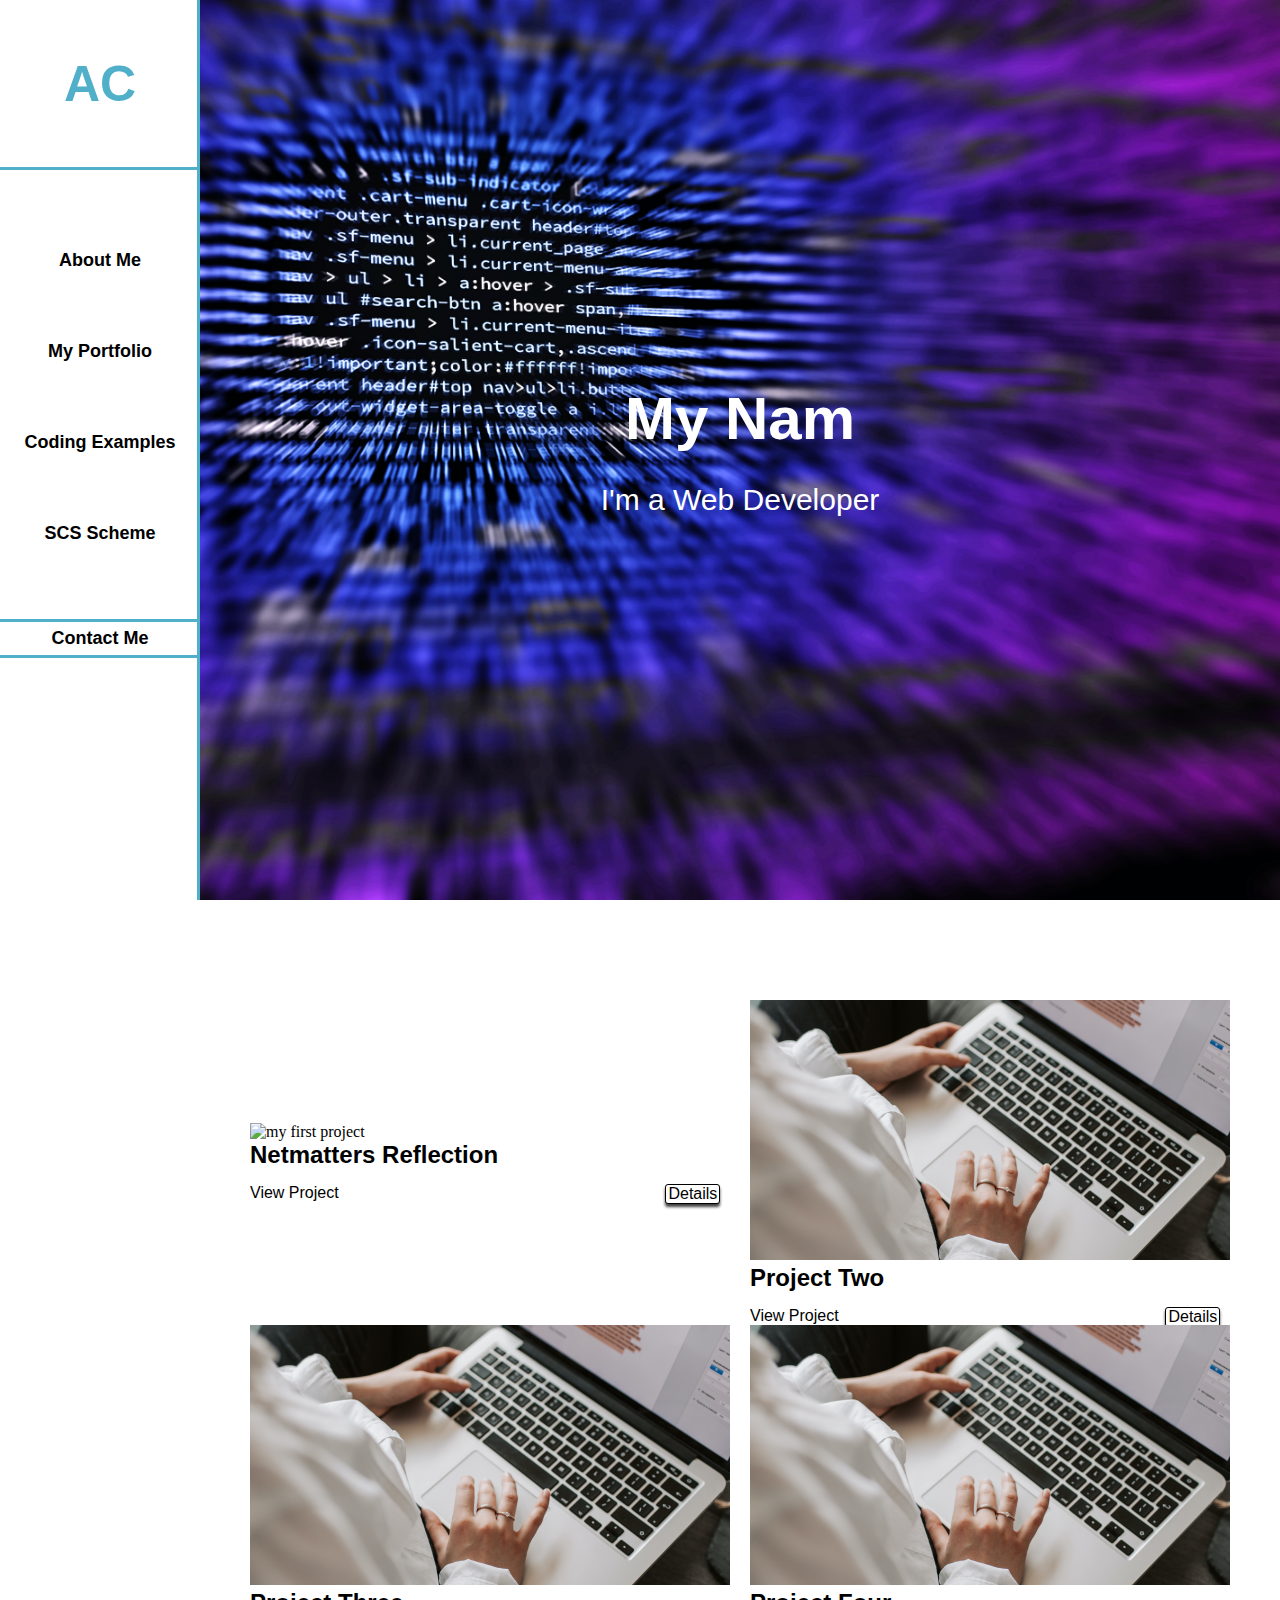
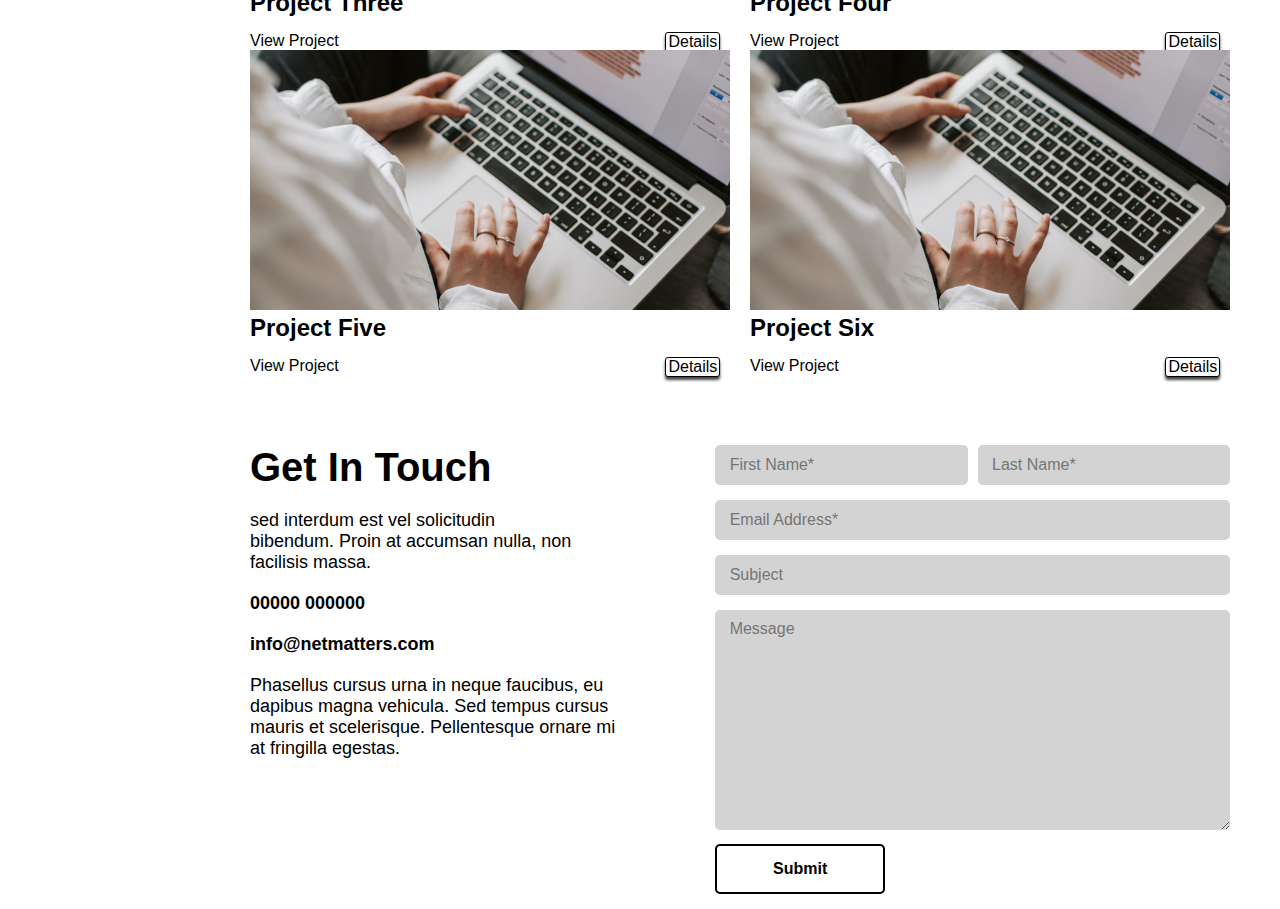
==== commit b689c782: "some issues discussed fixed, working on accordion" ====
--- a/Index.html
+++ b/Index.html
@@ -5,6 +5,10 @@
 		<meta charset="utf-8">
 		<meta name="viewport" content="width=device-width, initial-scale=1">
 		<link rel="stylesheet" type="text/css" href="style.css">
+		<link rel="apple-touch-icon" sizes="180x180" href="apple-touch-icon.png">
+		<link rel="icon" type="image/png" sizes="32x32" href="favicon-32x32.png">
+		<link rel="icon" type="image/png" sizes="16x16" href="favicon-16x16.png">
+		<link rel="manifest" href="/site.webmanifest">
 		<title>Alex Cannon's portfolio</title>
 	</head>
 	<body style="margin: 0;">
--- a/style.css
+++ b/style.css
@@ -184,7 +184,7 @@
 
 .aboutme .hero{
 	width: auto;
-	height: 600px;
+	height: 100vh;
 	background-image: url('hero-img2.jpg');
 	background-size: cover;
 	margin-right:-50px;
@@ -194,7 +194,7 @@
 
 .coding .hero{
 	width: auto;
-	height: 600px;
+	height: 100vh;
 	background-image: linear-gradient( rgb(0,0,0), rgba(0,0,0,.0)),url('hero-img3.jpg');
 	background-size: cover;
 	margin-right:-50px;
@@ -315,7 +315,7 @@
 	visibility: visible;
 }
 
-.containing-pro a:hover h2, .containing-pro:hover span, .containing-pro:hover i{
+.containing-pro:hover h2, .containing-pro:hover span, .containing-pro:hover i{
 	color: grey;
 }
 
@@ -515,7 +515,7 @@
 
 .SCS .hero{
 	width: auto;
-	height: 900px;
+	height: 100vh;
 	background-image:url('hero-net.jpg');
 	background-size: cover;
 	margin-right:-50px;
@@ -654,4 +654,18 @@
 
 .hide-btn{
 	visibility: hidden;
+}
+
+.acc-overlay{
+	height: 1000px;
+	background-color: blue;
+	width: 414px;
+	z-index: 10;
+	position: absolute;
+}
+
+.p-container:hover .acc-overlay{
+	max-height: 0;
+	opacity: 0;
+	transition: max-height 2s ease-in-out;
 }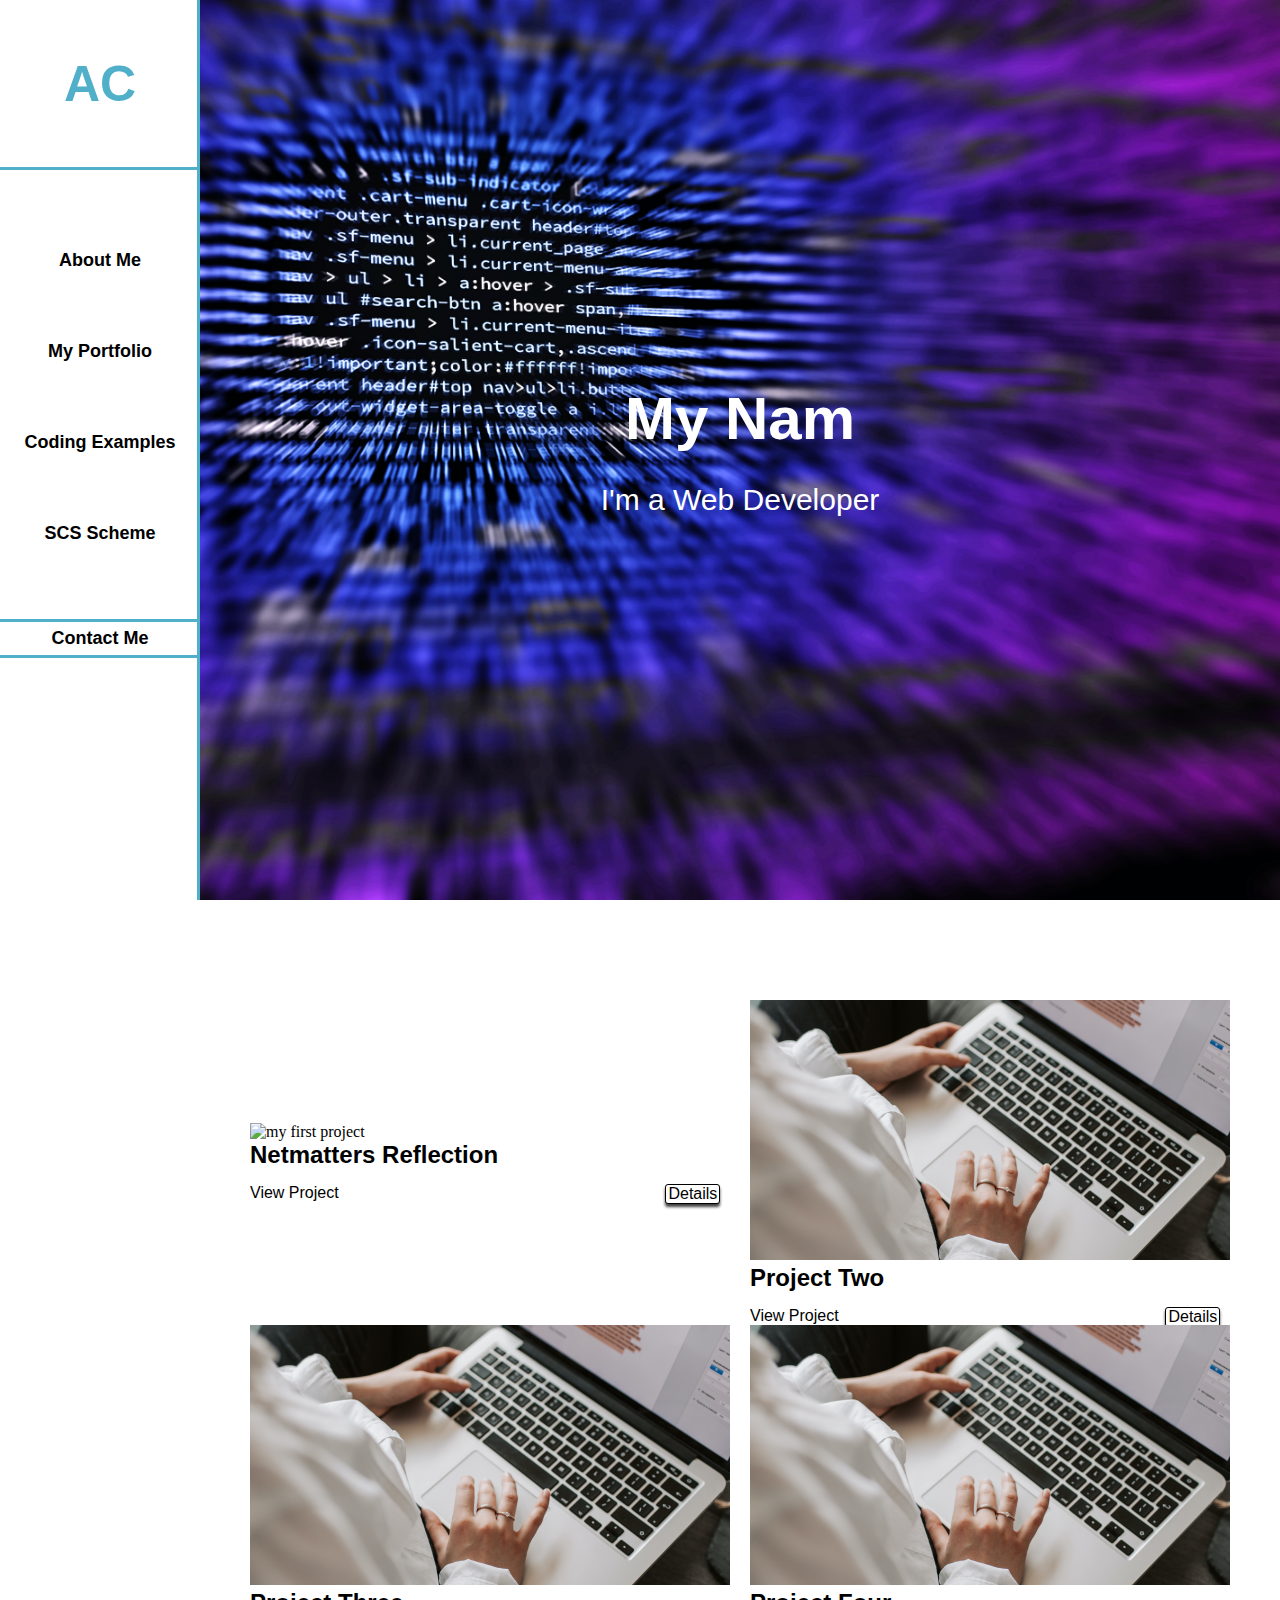
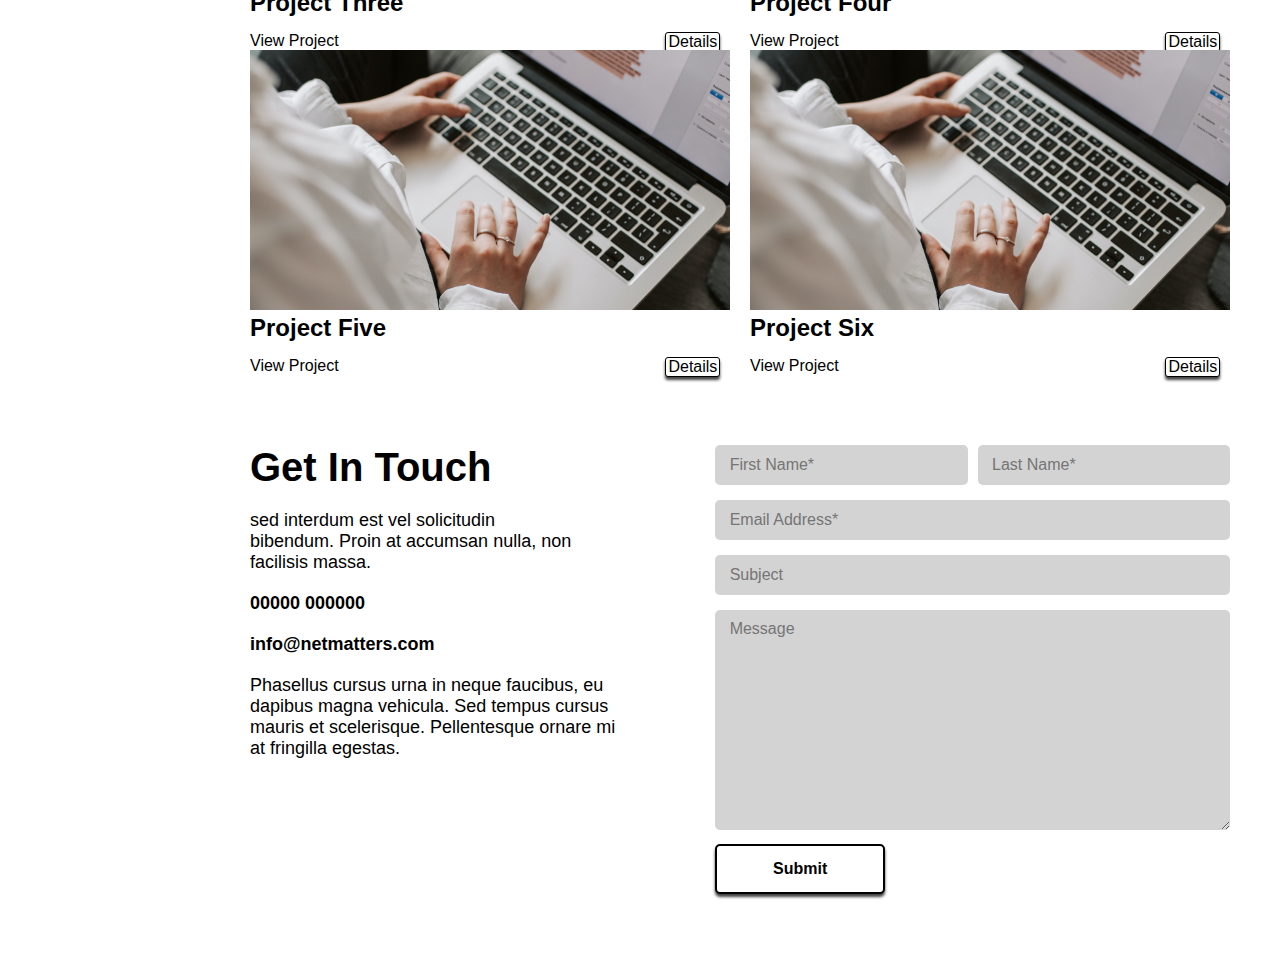
==== commit 9fec56ff: "fixed errors not seen before added real accordion" ====
--- a/Index.html
+++ b/Index.html
@@ -52,17 +52,22 @@
 				<div class="containing-pro">
 					<a href="http://netmatters.alex-cannon.netmatters-scs.co.uk/" target="blank">
 						<div class="pro-img">			
-							<img src="project1.PNG" alt="my first project">
-							<div class="detail-pop-up">
-								<p>This is the first coding task I completed set by Netmatters, I was asked to recreate the Netmatters webpage using only HTML and SCSS, I had to mimic the webpage by looking at the real page and modelling mine after it until it was near identical.</p>
-							</div>
+							<img src="project1.PNG" alt="my first project">	
 						</div>	
 						<h2>Netmatters Reflection</h2>
 						<span>View Project <i class="fas fa-arrow-right fa-fw"></i></span>
 					</a>
 					<button class="details">Details</button>
-					<button class="remove">Close</button>
-				</div>
+					</div>
+					<div id="myModal" class="modal">
+						<div class="modal-content">
+							<div class="modal-header"><h3>Netmatters reflection</h3><span class="closer-btn">&times;</span></div>
+								<div class="modal-body">
+									<p>This is the first coding task I completed set by Netmatters, I was asked to recreate the Netmatters webpage using only HTML and SCSS, I had to mimic the webpage by looking at the real page and modelling mine after it until it was near identical.</p>
+								</div>
+							<div class="modal-footer"></div>
+						</div>
+					</div>
 				<div class="containing-pro">
 					<a href="#">
 						<div class="pro-img">
@@ -138,6 +143,7 @@
 			</div>
 			</div>
 		</div>
+		<script src="https://code.jquery.com/jquery-1.12.4.min.js"></script>
 		<script src="main.js"></script>
 	</body>
 	</html>--- a/style.css
+++ b/style.css
@@ -2,6 +2,10 @@
 	margin: 0;
 	padding: 0;
 	box-sizing: border-box;
+}
+
+body{
+	margin-bottom: 50px !important;
 }
 
 .side-nav{
@@ -261,7 +265,7 @@
 	font-size: 14px;
 }
 
-.containing-pro{
+.containing-pro, .explanation{
 	position: relative;
 	flex-basis: 390px;
 	flex-grow: 1;
@@ -269,7 +273,7 @@
 	margin-left: 20px;
 }
 
-.details, .remove{
+.details{
 	position: absolute;
 	right: 2%;
 	cursor: pointer;
@@ -281,13 +285,70 @@
 	font-family: sans-serif;
 	box-shadow: 0px 3px 3px 0px rgba(0, 0, 0, 0.75);
 }
-
-.remove{
-	visibility: hidden;
+ 
+.details:hover{
+	background-color: #6d6d6d4f;
 }
 
 .pro-img{
 	position: relative;
+}
+
+.modal{
+	display: none;
+	position: fixed;
+	z-index: 100;
+	left: 0;
+	top: 0;
+	width: 100%;
+	height: 100%;
+	overflow: auto;
+	background-color: rgb(0,0,0);
+	background-color: rgba(0,0,0,0.4);
+	border: 1px solid black;
+}
+
+.modal-content{
+	background-color: white;
+	margin: 20% auto;
+	border: 1px solid black;
+	width: 80%;
+	z-index: 100;
+}
+
+.modal-header{
+	background-color: #50b0c9;
+	color: white !important;
+	padding: 10px;
+	text-align: center;
+	font-size: 30px;
+	z-index: 100;
+}
+
+.modal-body{
+	padding: 20px;
+	font-size: 20px;
+}
+
+.modal-footer{
+	background-color: #50b0c9;
+	height: 30px;
+}
+
+.closer-btn{
+	color: white !important;
+	float: right;
+	font-size: 28px !important;
+	font-weight: bold;
+	font-family: auto !important;
+	margin-top: -36px;
+}
+
+.closer-btn:hover,
+.closer-btn:focus{
+	color: black !important;
+	text-decoration: none;
+	cursor: pointer;
 }
 
 .detail-pop-up{
@@ -431,6 +492,8 @@
 	border-radius: 5px;
 	border: 2px solid black;
 	padding: 0;
+	box-shadow: 0px 3px 3px 0px rgba(0, 0, 0, 0.75);
+	cursor: pointer;
 }
 
 .about h1{
@@ -472,10 +535,89 @@
 	line-height: 35px;
 }
 
+.main-content{
+	display: flex;
+	flex-direction: column;
+}
+
+.main-content2{
+	display: flex;
+	margin-left: 50px;
+	justify-content: center;
+}
+
+.parent-flex{
+	display: flex;
+	flex-direction: column;
+}
+
 .coding-box{
 	border: solid 3px black;
 	position: relative;
+	width: 400px;
 	max-width: 400px;
+}
+
+.coding-box2{
+	width: 450px;
+	height: 204px;
+	margin-left: 50px;
+	background-image: url(TableStructure.jpg);
+	background-size: 450px 204px;
+	border: solid 3px black;
+}
+
+.coding-box3{
+	width: 400px;
+	height: 204px;
+	margin-left: 50px;
+}
+
+.SQL-title {
+	font-size: 20px!important;
+	text-decoration: underline;
+	text-transform: none !important;
+	margin-top: 205px;
+}
+
+.SQL-explanation-title{
+	font-size: 20px !important;
+	text-decoration: underline;
+	text-transform: none !important;
+	margin-top: 82px;
+}
+
+.Expand{
+ 	margin-left: 20px;
+ 	background: white;
+ 	height: 25px;
+ 	width: 90px;
+ 	border: 1px solid black;
+ 	border-radius: 3px;
+ 	font-weight: 600;
+ 	box-shadow: 3px 3px grey;
+ 	cursor: pointer;
+}
+
+.hidden-img-overlay{
+	display: none;
+	position: fixed;
+	z-index: 100;
+	left: 0;
+	top: 0;
+	width: 100%;
+	height: 100%;
+	overflow: auto;
+	background-color: rgb(0,0,0);
+	background-color: rgba(0,0,0,0.4);
+	border: 1px solid black;
+}
+
+.hidden-img-overlay img{
+	display: block;
+	margin-left: auto;
+	margin-right: auto;
+	margin-top: 10%;
 }
 
 .example{
@@ -497,21 +639,38 @@
 	text-align: center;
 	text-transform: none;
 	max-width: 400px;
-}
-
-.coding .explanation{
-	font-size: 16px;
+	position: relative;
+}
+
+.coding .explanation, .SQL-table-explanation{
+	font-size: 16px !important;
 	text-align: left;
 	width: 400px;
-	line-height: 20px;
+	line-height: 20px !important;
+	margin-top: 10px !important;
+	margin-left: -1px;
+}
+
+.p-container, .p-container2{
+	max-width: 500px;
+	display: flex;
+	flex-wrap: wrap;
+	height: 100vh;
+}
+
+.SQL-explanation{
+	font-size: 16px !important;
+	text-align: left;
+	width: 400px !important;
+	line-height: 20px !important;
+	margin-left: 1px;
+	text-decoration: none !important;
+}
+
+.SQL-explanation:first-child{
 	margin-top: 10px;
 }
 
-.p-container{
-	max-width: 500px;
-	display: flex;
-	flex-wrap: wrap;
-}
 
 .SCS .hero{
 	width: auto;
@@ -656,16 +815,30 @@
 	visibility: hidden;
 }
 
-.acc-overlay{
-	height: 1000px;
-	background-color: blue;
+.acc-overlay, .acc-overlay2{
+	height: 0px;
+	background-color: white;
 	width: 414px;
 	z-index: 10;
-	position: absolute;
-}
-
-.p-container:hover .acc-overlay{
-	max-height: 0;
-	opacity: 0;
-	transition: max-height 2s ease-in-out;
+	overflow: hidden;
+	transition: .4s ease-in-out;
+}
+
+.show-example{
+	height: 1000px !important;
+}
+
+.acc-title, .acc-title2{
+	width: 50px;
+	height: 20px;
+	margin-left: 15px;
+	background: white;
+	border: 1px solid black;
+	border-radius: 4px;
+	cursor: pointer;
+	box-shadow: 3px 3px grey;
+}
+
+.accordion, .accordion2{
+	display: none;
 }